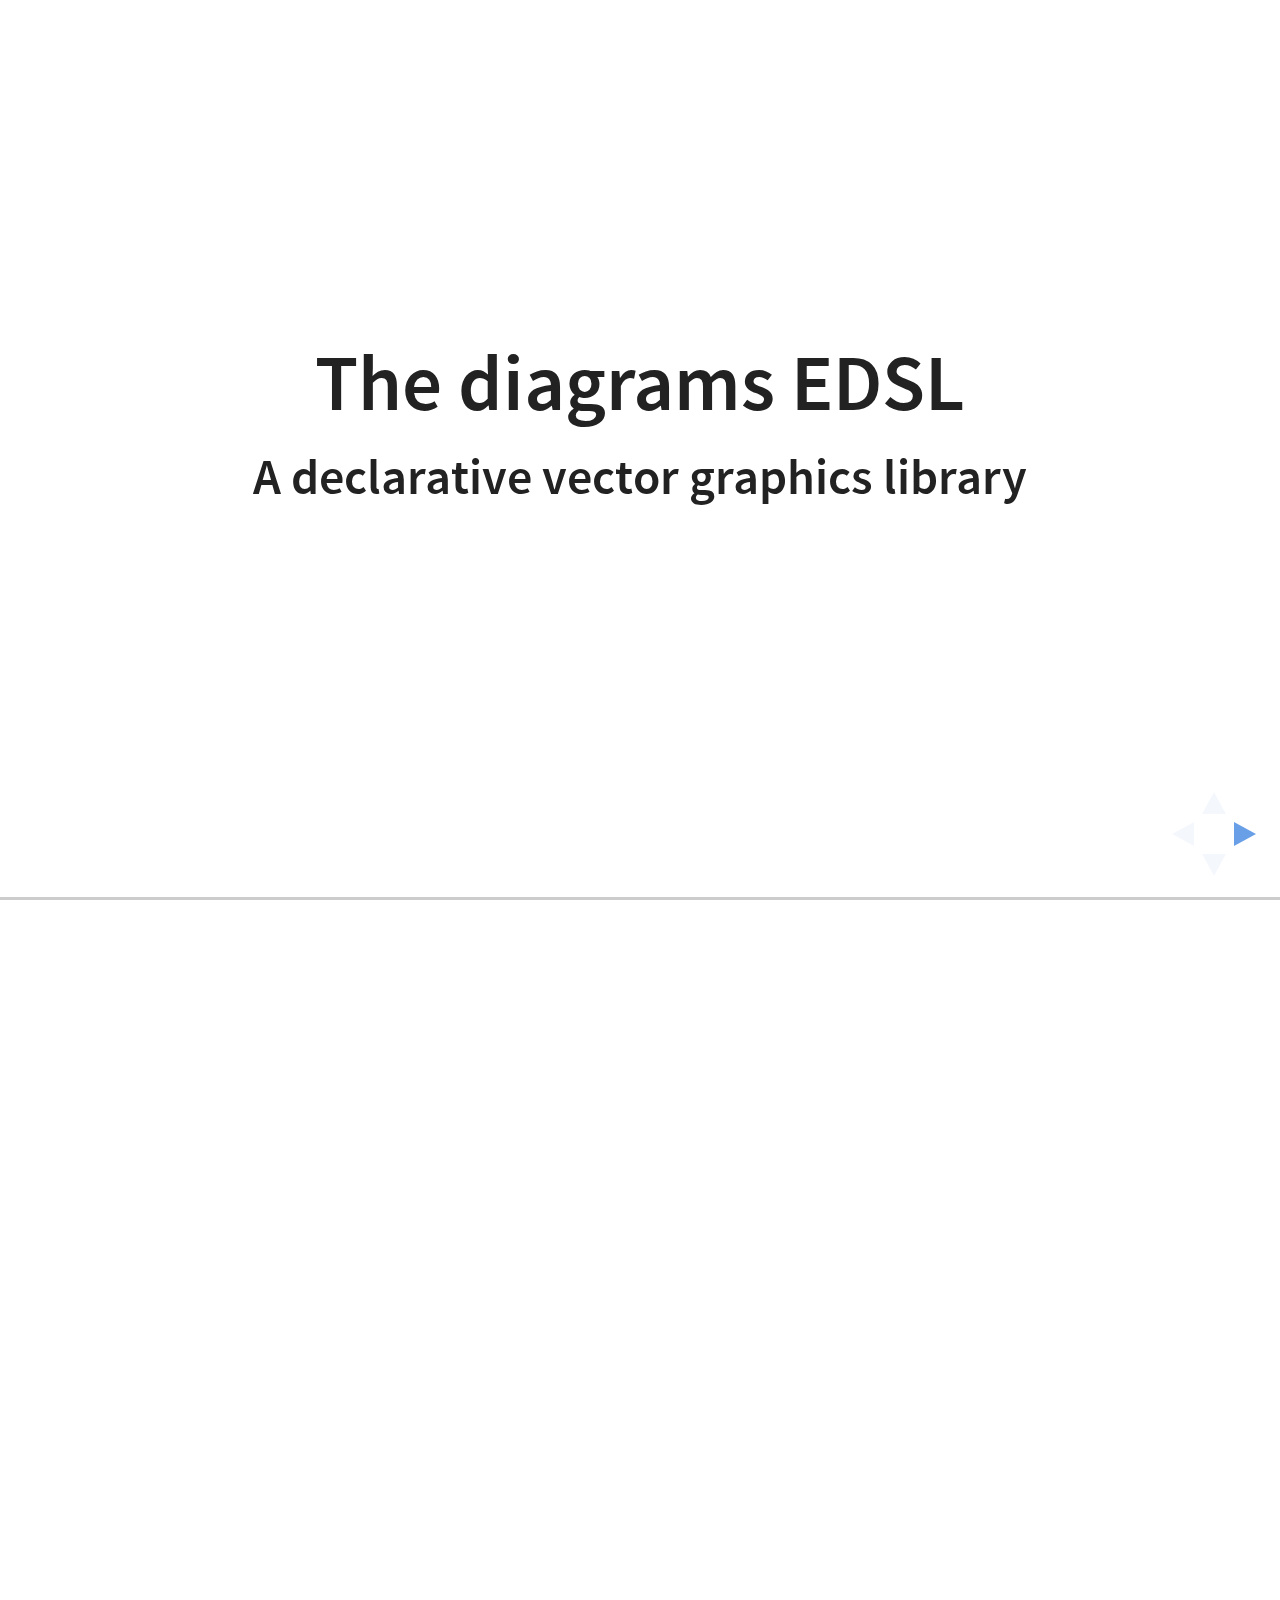
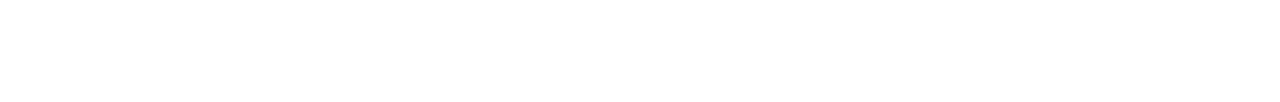
==== index.html @ f7c6e232 "draft 1.0" ====
<html><head><meta charset="utf-8"><title>Diagrams 1.3</title><meta content="yes" name="apple-mobile-web-app-capable"><meta content="black-translucent" name="apple-mobile-web-app-status-bar-style"><meta content="width=device-width, initial-scale=1.0, maximum-scale=1.0, user-scalable=no, minimal-ui" name="viewport"><link href="css/reveal.css" rel="stylesheet"><link href="css/theme/white.css" id="theme" rel="stylesheet"><link href="lib/css/github.css" rel="stylesheet"><script>var link = document.createElement( 'link' );link.rel = 'stylesheet';link.type = 'text/css';link.href = window.location.search.match( /print-pdf/gi ) ? 'css/print/pdf.css' : 'css/print/paper.css';document.getElementsByTagName( 'head' )[0].appendChild( link );</script></head><body><div class="reveal"><div class="slides"><section><h1>The diagrams EDSL</h1><h2>A declarative vector graphics library</h2></section><section><section><h2>The Asymptote vector graphics language</h2><pre><code data-trim="contenteditable" class="c">void aFunction(pair A, real s, int q, bool top=true)
{
  pair B=A-(1,sqrt(2))*s/2;
  pair C=B+s;
  if(top) draw(A--B--C--cycle);
  draw((A+B)/2--(B+C)/2--(A+C)/2--cycle);
  if(q &gt; 0) {
    aFunction(A,s/2,q-1,false);
    aFunction((A+B)/2,s/2,q-1,false);
    aFunction((A+C)/2,s/2,q-1,false);
  }
}

aFunction((0,1),1,5);</code></pre><aside class="notes"><ul><li>calculates coordinates of each vertex</li><li>and the coordinates of the top of each triangle</li></ul></aside></section><section><h2>Sierpinski Triangle</h2><h3>The Asymptote vector graphics language</h3><img width="400" src="./meetup/sierpinski.png"><aside class="notes"><ul><li>Not modular, inflexible</li></ul></aside></section><section><h2>Sierpinski Triangle</h2><h3>diagrams EDSL</h3><img width="400" src="./meetup/sierpinski.svg"><pre><code data-trim="contenteditable" class="haskell">sierpinski 1 = triangle 1
sierpinski n =    s
                 ===
              (s ||| s) # centerX
  where s = sierpinski (n-1)
</code></pre><aside class="notes"><ul><li>===, |||, centerX</li></ul></aside></section><section><h2>Sierpinski Triangle</h2><h3>diagrams EDSL</h3><img width="400" src="./meetup/sierpinskicircle.svg"><pre><code data-trim="contenteditable" class="haskell">sierpinski 1 = circle 1 # fc orange
sierpinski n =    s
                 ===
              (s ||| s)
  where s = sierpinski (n-1)
</code></pre><aside class="notes"><ul><li>change triangle to circle</li><li>remove centerX</li></ul></aside></section><section><h2>Sierpinski Triangle</h2><pre><code data-trim="contenteditable" class="haskell">sierpinski shape color alignment 1 = shape 1 # fc color
sierpinski shape color alignment n =    s
                 ===
              (s ||| s) # alignment
  where s = sierpinski shape color alignment (n-1)
</code></pre></section></section><section><section><h2>diagrams</h2><h3>Declarative domain-specific language for creating vector graphics</h3><ul><li><a href="http://projects.haskell.org/diagrams/">http://projects.haskell.org/diagrams/</a></li><li> diagrams-core</li><li>diagrams-lib</li><li>diagrams-svg, diagrams-rasterific, ...</li><li>cabal update &amp;&amp; cabal install diagrams</li></ul><aside class="notes"><ul><li>How many here have used diagrams?</li><li>website has tutorials, manual, gallery, blog, reference</li></ul></aside></section><section><img src="./meetup/website.png"></section><section><h2>5 Active Developers</h2><h3>67 Contributors</h3><ul><li>Chris Chalmers</li><li>Daniel Bergey</li><li>Jeffrey Rosenbluth</li><li>Ryan Yates</li><li>Brent Yorgey</li></ul><aside class="notes"><ul><li>The diagrams team</li><li>see blog post contributors list</li></ul></aside></section><section><h2>Diagrams 1.3 released</h2><h3>Projections</h3><img width="500" src="./meetup/projections.svg"><aside class="notes"><ul><li>plus lots more</li></ul></aside></section><section><h2>Diagrams 1.3</h2><h3>Path Intersections</h3><img width="600" src="./meetup/intersections.png"></section><section><h2>Diagrams 1.3</h2><h3>Grouping for Opacity</h3><img width="600" src="./meetup/group-opacity.png"></section><section><h2>Diagrams 1.3</h2><h3>New Backends</h3><ul><li>diagrams-pgf</li><li>diagrams-canvas</li><li>diagrams-html5</li></ul></section></section><section><section><h2>A Diagram</h2><img width="300" src="./meetup/firstDiagram.svg"><pre><code data-trim="contenteditable" class="haskell">{-# LANGUAGE NoMonomorphismRestriction #-}

import Diagrams.Prelude
import Diagrams.Backend.SVG.CmdLine

diagram :: Diagram B
diagram = circle 1 # lw ultraThick # lc purple # fc orange

main = mainWith $ frame 0.1 diagram
</code></pre><aside class="notes"><ul><li>NoMonoMorphismRestriction important to avoid crazy error messages</li><li>import a backend, plugable</li><li>Diagram B - a type alias for 2d diagrams</li><li>mainWith vs defaultMain</li><li>not going to show mainWith from here on in</li></ul></aside></section></section><section><section><h2>Composing Diagrams</h2><h3>atop</h3><img width="250" src="./meetup/atop.svg"><pre><code data-trim="contenteditable" class="haskell">c1 = circle 0.5 # fc steelblue
c2 = circle 1   # fc orange

diagram :: Diagram B
diagram = c1 `atop` c2

diagram&#39; :: Diagram B
diagram&#39; = c1 &lt;&gt; c2
</code></pre><aside class="notes"><ul><li>default line color is black</li><li>defalut fill color is transparent</li><li>diagrams are monoids</li><li>atop == &lt;&gt;</li></ul></aside></section><section><h2>Composing Diagrams</h2><h3>Side by Side</h3><img width="300" src="./meetup/atop2.svg"><pre><code data-trim="contenteditable" class="haskell">c1 = circle 0.5 # fc steelblue
c2 = circle 1   # fc orange

diagram :: Diagram B
diagram = c1 ||| c2

diagram&#39; :: Diagram B
diagram&#39; = c1
           ===
           c2
</code></pre></section><section><h2>Composing Diagrams</h2><h3>Every diagram has a local origin</h3><img width="400" src="./meetup/atop3.svg"><aside class="notes"><ul><li>You can think of it as the point (0,0) on global grid</li></ul></aside></section><section><h2>Composing Diagrams</h2><h3>Local Origin</h3><img width="300" src="./meetup/atop4.svg"><pre><code data-trim="contenteditable" class="haskell">c1 = circle 0.5 # fc steelblue
c2 = circle 1   # fc orange

diagram :: Diagram B
diagram = (c1 &lt;&gt; c2) # showOrigin
</code></pre><aside class="notes"><ul><li>Places all local origings at (0,0)</li></ul></aside></section><section><h2>Side by Side</h2><h3>||| is moveOriginTo + atop</h3><img width="400" src="./meetup/atop5.svg"><aside class="notes"><ul><li>moves origin of orange circle left</li><li>leaves origin of blue circle alone</li><li>combine with &lt;&gt;</li></ul></aside></section><section><h2>Composing Diagrams</h2><h3>with beside</h3><img width="300" src="./meetup/atop6.svg"><pre><code data-trim="contenteditable" class="haskell">c1 = circle 0.5 # fc steelblue
c2 = circle 1   # fc orange

diagram :: Diagram B
diagram = beside (1 ^&amp; 1) c1 c2 # showOrigin
</code></pre><aside class="notes"><ul><li>||| == beside (1,0)</li><li>explain ^&amp;</li></ul></aside></section><section><h2>Moral</h2><h4>All defined in terms of atop and moveOriginTo</h4><ul><li>beside, |||, ===</li><li>cat, hcat, vcat, hsep, vsep</li><li>juxtapose</li><li>position</li><li>appends</li></ul></section></section><section><section><h2>How do we know how far to move the origin?</h2><ul><li><del>Bounding Boxes</del></li><li>Envelopes</li></ul></section><section><h2>Bounding Boxes</h2><h3>beside (1, 1)</h3><img width="400" src="./meetup/boundingbox.svg"><aside class="notes"><ul><li>notice beside doesn&#39;t really work like this</li><li>not compositional</li><li>not general</li><li>what to do with bounding box under rotation</li><li>bounding paths are complicated</li></ul></aside></section><section><h2>Envelopes</h2><img width="500" src="./meetup/envelope.svg"><aside class="notes"><ul><li>how far to supporting hyperplane</li></ul></aside></section><section><h2>Envelopes</h2><h3>beside (1, 1)</h3><img width="400" src="./meetup/envelope2.svg"><aside class="notes"><ul><li>Now we see the connection between envelopes and atop</li></ul></aside></section><section><h2>Envelopes</h2><h3>beside (1, 1)</h3><img width="400" src="./meetup/envelope4b.svg"><aside class="notes"><ul><li>What do you think happens if `beside (1.5 ^&amp; 1)`</li><li>think of line with sope 2/3 from left origin</li></ul></aside></section><section><h2>Envelopes</h2><h3>beside (1.5, 1)</h3><img width="400" src="./meetup/envelope4a.svg"></section><section><h2>Envelopes</h2><h3>beside (1.5, 1)</h3><img width="400" src="./meetup/envelope4.svg"><aside class="notes"><ul><li>We can move these squares closer along line connection origins</li><li>What is going on?</li></ul></aside></section><section><h2>Envelopes</h2><h3>Depend on the local origin</h3><ul><li>not always intuitive</li><li>extensional not intensional</li><li>not the same as the convex hull</li></ul><img width="500" src="./meetup/envelope3.svg"><p><a href="https://github.com/diagrams/diagrams-doc/blob/master/envelope/envelope.pdf/">https://github.com/diagrams/diagrams-doc/blob/master/envelope/envelope.pdf</a></p></section><section><h2>Align</h2><h3>Moves the local origin to the envelope</h3><img width="300" src="./meetup/align.svg"><pre><code data-trim="contenteditable" class="haskell">h = hexagon 1 # fc lightgreen

sOrigin = showOrigin&#39; (with &amp; oScale .~ 0.04)

diagram :: Diagram B
diagram = h # alignR  # sOrigin
       &lt;&gt; h # alignBL # sOrigin
       &lt;&gt; h # alignTL # sOrigin
</code></pre><aside class="notes"><ul><li>primed versions like showOrigin&#39; take an default record</li><li>see section 2.2 of manual, faking optional named arguments</li><li>with is a pun == def, lenses</li></ul></aside></section><section><h2>Trace</h2><img width="600" src="./meetup/trace.svg"></section><section><h2>Snug</h2><img width="300" src="./meetup/snug.svg"><pre><code data-trim="contenteditable" class="haskell">h = hexagon 1 # fc lightgreen

sOrigin = showOrigin&#39; (with &amp; oScale .~ 0.04)

diagram :: Diagram B
diagram = h # alignR # sOrigin
      -- why not snugBL ?
       &lt;&gt; h # snugB # snugL # sOrigin
       &lt;&gt; h # snugT # snugL # sOrigin
</code></pre><aside class="notes"><ul><li>This cannot be done using align since envelopes prevent overlap</li><li>same align but uses trace instead of envelope</li><li>you can actually define your own boundry function - Alignable</li></ul></aside></section></section><section><section><h2>A 2 Mirror Kaleidoscope</h2><img width="500" src="./meetup/kaleidoscope_by_mandelfish.jpg"><aside class="notes"><ul><li>reflected isoceles triangles, 2n-gons</li><li>8-gon, 360 / 8 = 45 degree central anlge</li><li>random confetti in chamber</li></ul></aside></section><section><h2>Preliminaries</h2><pre><code data-trim="contenteditable" class="haskell">import           Control.Monad                 (replicateM)
import           Control.Monad.Random
import           Data.Colour.Palette.ColorSet
import           Data.List                     (zipWith, zipWith3)
import           Diagrams.Prelude
import           Diagrams.Backend.SVG.CmdLine
import           System.Random

sizeValue :: (RandomGen g) =&gt; Rand g Double
sizeValue = getRandomR (0.05, 0.25)

coordValue :: (RandomGen g) =&gt; Rand g Double
coordValue = getRandomR (-0.5, 0.5)
</code></pre><aside class="notes"><ul><li>palette</li><li>MonadRandom: Rand g, evalRand</li><li>not restricted to a fixed set of confetti, like a real kaleidoscope</li></ul></aside></section><section><h2>Generating The Confetti</h2><pre><code data-trim="contenteditable" class="haskell">confetti :: Int -&gt; Rand StdGen (Diagram B)
confetti n = do
  ss &lt;- replicateM n sizeValue   -- radius
  cs &lt;- replicateM n getRandom   -- color index
  as &lt;- replicateM n getRandom   -- opacity
  xs &lt;- replicateM n coordValue  -- x coordinate
  ys &lt;- replicateM n coordValue  -- y coordinate
  let mkCirc :: Double -&gt; Int -&gt; Double -&gt; Diagram B
      mkCirc s c a = circle s # fc (webColors c)
                              # opacity a # lw none
      pos  = zipWith mkP2 xs ys
      conf = zipWith3 mkCirc ss cs as
  return $ atPoints pos conf
</code></pre><aside class="notes"><ul><li>position :: [(Point v n , a)] -&gt; a</li><li>atPoints :: [Point v n] -&gt; [a] -&gt; a</li></ul></aside></section><section><h2>Generating The Confetti</h2><h3>seed = 0, pieces = 50</h3><img width="400" src="./meetup/mirror.svg"><pre><code data-trim="contenteditable" class="haskell">mkConfetti :: Int -&gt; (StdGen -&gt; Diagram B)
mkConfetti n = evalRand $ confetti n
</code></pre><aside class="notes"><ul><li>evalRand $ confetti n (mkStdGen 0)</li></ul></aside></section><section><h2>Cut out a Triangle</h2><pre><code data-trim="contenteditable" class="haskell">isoceles :: (TrailLike t, V t ~ V2) =&gt; Int -&gt; t
isoceles n = polygon
  (def &amp; polyType   .~ PolySides [a1 @@ turn, a2 @@ turn] [1,1]
       &amp; polyOrient .~ OrientH )
  where
  a1 = 1/2 - (1 / fromIntegral n)
  a2 = 1/2 - 1/2 * a1

mkTriangle :: Int -&gt; Diagram B -&gt; Diagram B
mkTriangle n = clipped tri . lw none
  where
  tri = isoceles n # rotateBy (-1/4 - 1 / (2 * fromIntegral n))
</code></pre><aside class="notes"><ul><li>A wedge might be better</li><li>TrailLike t</li><li>def and lens</li><li>clipBy - envelope of diagram</li><li>clipTo - envelope is pointwise min</li><li>clipped - envelope of clipping path</li></ul></aside></section><section><h2>The Triangle</h2><img width="400" src="./meetup/mirror2.svg"></section><section><h2>Reflect the Triangle</h2><h3>outlines just for visualization</h3><img width="400" src="./meetup/mirror4.svg"></section><section><h2>Keep reflecting</h2><img width="500" src="./meetup/mirror5.svg"></section><section><h2>The Kaleidoscope</h2><pre><code data-trim="contenteditable" class="haskell">iterateIdx :: Integral i =&gt; (i -&gt; a -&gt; a) -&gt; a -&gt; [a]
iterateIdx f t = go f t 0
  where
    go f t i = let t&#39; = f i t
               in  t&#39;: go f t&#39; (i + 1)

kaleidoscope :: Diagram B -&gt; Int -&gt; Diagram B
kaleidoscope d n = mconcat . take n $ iterateIdx next tri
  where
    tri    = alignBR $ mkTriangle n d
    next t = reflectAbout
             (0 ^&amp; 0)
             (rotateBy (-fromIntegral t / fromIntegral n) xDir)
</code></pre><aside class="notes"><ul><li>Generalize to n triangles</li><li>directions - xDir</li><li>mconcat - atop</li></ul></aside></section><section><h2>The Kaleidoscope</h2><h3>60 degrees, 6 triangles</h3><img width="400" src="./meetup/mirror3.svg"></section><section><h2>The Kaleidoscope</h2><h3>36 degrees, 10 triangles</h3><img width="400" src="./meetup/mirror6.svg"><aside class="notes"><ul><li>A real kaleidoscope has moving confetti</li></ul></aside></section></section><section><section><h2>Making GIFs with diagrams</h2><img width="400" src="./meetup/pendulum.gif"><aside class="notes"><ul><li>creating 3d GIFs by adding 2 lines</li><li>collaboration with juicy pixels</li><li>cairo, rasterific</li><li>beesandbombs.tumblr.com</li></ul></aside></section><section><h2>Pendulum</h2><h3>The Background</h3><img width="300" src="./meetup/stripes.svg"><pre><code data-trim="contenteditable" class="haskell">stripes :: Diagram B
stripes = (strutX 32
      ||| stripe
      ||| strutX 32
      ||| stripe
      ||| strutX 30) # center
  where stripe = square 100 # scaleX 0.03 # fc white # lc white
</code></pre><aside class="notes"><ul><li> GIFs have no alpha</li><li>dont need the black square</li><li>make rectangles by scaling squares</li></ul></aside></section><section><h2>Pendulum</h2><h3>The Ball</h3><img width="400" src="./meetup/ball.png"><pre><code data-trim="contenteditable" class="haskell">radial :: Texture Double
radial = mkRadialGradient (mkStops [(white,0,1), (black,1,1)])
                          ((-0.25) ^&amp; (0.25)) 0.1 (0 ^&amp; 0) 1.5
                          GradPad
</code></pre></section><section><h2>Pendulum</h2><pre><code data-trim="contenteditable" class="haskell">pend :: V2 Double -&gt; Diagram B
pend v = bob # translate (e .-. origin) &lt;&gt; rod
  where
    ellipsePath :: Diagram B
    ellipsePath = circle 25 # scaleX 1.5
    bob  = scale size $ circle 1 # fillTexture radial # lw none
    size = 3.5 * sqrt (2 - y)
    rod  = arrowBetween&#39; (with &amp; shaftStyle %~ lw thick # lc gray
                               &amp; arrowHead .~ noHead) s e
    s = (0 ^&amp; 50)
    e = fromMaybe origin (rayTraceP origin v ellipsePath)
    (x, y) = unr2 v -- v ^. r2Iso
</code></pre><aside class="notes"><ul><li>there are ellipse functions in diagrams</li></ul></aside></section><section><h2>Pendulum</h2><h3>All together now</h3><pre><code data-trim="contenteditable" class="haskell">mkFrame :: V2 Double -&gt; Diagram B
mkFrame v
  | (snd $ unr2 v) &gt; 0 = stripes &lt;&gt; pend v
  -- |  v ^. (r2Iso . _2) &gt; 0 ...
  | otherwise = pend v &lt;&gt; stripes

dias = map mkFrame vs
  where vs = [fromDirection $ rotateBy(a/100) xDir | a &lt;- [0..99]]

delays = take 100 (repeat 3)

gif :: [(Diagram B, Int)]
gif = zip dias delays

main = mainWith $ gif
</code></pre></section><section><h2>A 3 Mirror Kaleidoscope</h2><img width="400" src="./meetup/kaleidoscope.gif"></section></section><section><section><h1>Design Challenge</h1><h2>What&#39;s so tricky about arrows?</h2></section><section><h2>The Arrow API</h2><h3>Desired Features</h3><ol><li>Arrow heads should not scale with the diagram.</li><li>Arrows should connect the same points before and after scaling.</li><li>Shafts can be any curve not just straight lines.</li><li>Arrow heads can be translucent.</li></ol></section><section><h2>The Arrow API</h2><img width="600" src="./meetup/arrows.svg"></section><section><h2>Arrow heads and tails</h2><img width="600" src="./meetup/arrowheads.svg"></section><section><h2>Scale Invariance</h2><h3>1. Arrow heads should not scale with the diagram</h3><img width="400" src="./meetup/arrows1.svg"><aside class="notes"><ul><li>Don&#39;t want head size to change</li><li>Non uniform scaling can cause a preceived rotation</li></ul></aside></section><section><h2>Scale Invariance</h2><h3>2. Arrows should connect the same points before and after scaling</h3><img width="500" src="./meetup/arrows2.svg"></section><section><h2>Shafts</h2><h3>3. Shafts can be any curve not just straight lines</h3><img width="600" src="./meetup/arrowshaft.svg"><aside class="notes"><ul><li>arc shaft</li></ul></aside></section><section><h2>Heads and Tails</h2><h3>4. Arrow heads can be translucent</h3><img width="600" src="./meetup/arrowopacity.svg"><aside class="notes"><ul><li>Head cannot overlap shaft</li></ul></aside></section><section><h2>Heads and Tails</h2><h3>Therefore we can&#39;t overlap the head and the shaft</h3><img width="600" src="./meetup/nojoint.svg"><aside class="notes"><ul><li>So the size of the joint depends on the line width</li><li>Line width is very flexible in diagrams and we don&#39;t know it  at the time the arrow is made.</li></ul></aside></section><section><h2>We have two related problems</h2><h3>Related because we need to know the final size of the diagram</h3><ol><li>How to scale arrows</li><li>Joint size depends on shaft width</li></ol></section><section><h2>Line Width and Arrow Length</h2><h3>Measurement Units</h3><ul><li>local - just like argument x to circle x, square x, etc</li><li>normalized - proportion of final diagram size, e.g 0.1 means 10%</li><li>output - e.g.pixels</li><li>global - for backwards compatibility</li></ul><aside class="notes"><ul><li>Unless type is local, we don&#39;t konw line width until it&#39;s too late</li></ul></aside></section><section><h2>The Diagram type</h2><h3>Overview</h3><ul><li>Diagrams are trees built from the leaves up.</li><li>Every time two diagrams are composed the combined envelope is cached.</li><li>Attributes like fill color and transforms like scale are stored as internal nodes.</li><li>The tree is compiled from the top down.</li></ul></section><section><h2>The Diagram type</h2><pre><code data-trim="contenteditable" class="haskell">type Diagram b = QDiagram b (V b) (N b) Any

newtype QDiagram b v n m
  = QD (DUALTree (DownAnnots v n)
                 (UpAnnots b v n m)
                  Annotation
                 (QDiaLeaf b v n m) )
  deriving Typeable

data QDiaLeaf b v n m
  = PrimLeaf (Prim b v n)
  | DelayedLeaf (DownAnnots v n -&gt; n -&gt; n -&gt; QDiagram b v n m)
  deriving Functor
</code></pre></section><section><h2>The Diagram type</h2><pre><code data-trim="contenteditable" class="haskell">type UpAnnots b v n m = Deletable (Envelope v n)
                    ::: Deletable (Trace v n)
                    ::: Deletable (SubMap b v n m)
                    ::: Query v n m
                    ::: ()

type DownAnnots v n = (Transformation v n :+: Style v n)
                  ::: Name
                  ::: ()

data Annotation
  = Href String    -- ^ Hyperlink
  | OpacityGroup Double
  deriving Show
</code></pre></section><section><h2>Simplified Diagram type</h2><pre><code data-trim="contenteditable" class="haskell">type Diagram = (Envelope, DiagramTree)

data DiagramTree
  = QDiaLeaf
  | Trans Transformation DiagramTree
  | Concat [DiagramTree]

data QDiaLeaf
  = PrimLeaf
  | DelayedLeaf (Transformation -&gt; n -&gt; n -&gt; DiagramTree )
</code></pre></section><section><h2>An Example</h2><h3>What needs to happen to render this arrow?</h3><img width="500" src="./meetup/arrowEx1.svg"><pre><code data-trim="contenteditable" class="haskell">-- pseudo-code
diagram = Trans (scale 500) (Concat [arrow, Concat [circle 1, square 2]])
</code></pre><aside class="notes"><ul><li>Why cant we just apply scale</li><li>Need to know final stroke width for joint</li><li>Final size for stroke width and head length</li></ul></aside></section></section><section><section><h2>L-Systems</h2><h3>a.k.a. Lindenmayer Systems</h3><img width="500" src="./meetup/lsystem.png"></section><section><h2>L-System</h2><h3>A parallel rewriting system - formal grammar</h3><ul><li>Alphabet</li><li>Production rules</li><li>Initial axiom</li><li>Aristid Lindenmayer - 1968</li></ul></section><section><h2>L-Systems</h2><h3>Example - Sierpinski tirangle</h3><ul><li>Axiom: FX</li><li>Rule 1: F &gt;&gt; Z</li><li>Rule 2: X &gt;&gt; +FY-FX-FY+</li><li>Rule 3: Y &gt;&gt; -FX+FY+FX-</li></ul></section><section><h2>L-Systems</h2><h3>Sierpinski triangle</h3><img width="600" src="./meetup/LSystem_sierpinskiEx.svg"><pre><code data-trim="contenteditable" class="haskell">--   &lt;&lt;diagrams/src_Diagrams_TwoD_Path_LSystem_sierpinskiEx.svg#diagram=sierpinskiEx&amp;height=400&gt;&gt;
sierpinski :: RealFloat n =&gt; Int -&gt; TurtleState n
sierpinski n = lSystem n (60 @@ deg) (symbols &quot;FX&quot;) rules
  where
  rules = M.fromList [ rule &#39;F&#39; &quot;Z&quot;
                     , rule &#39;X&#39; &quot;+FY-FX-FY+&quot;
</code></pre></section><section><h2>L-Systems</h2><h3>Hexagonal Gosper curve</h3><img width="600" src="./meetup/LSystem_hexGosperEx.svg"><pre><code data-trim="contenteditable" class="haskell">--   &lt;&lt;diagrams/src_Diagrams_TwoD_Path_LSystem_hexGosperEx.svg#diagram=hexGosperEx&amp;height=400&gt;&gt;
hexGosper :: RealFloat n =&gt; Int -&gt; TurtleState n
hexGosper n = lSystem n (60 @@ deg) (symbols &quot;FX&quot;) hex
  where
  hex = M.fromList [ rule &#39;F&#39; &quot;Z&quot;
                   , rule &#39;X&#39; &quot;FX+FY++FY-FX--FXFX-FY+&quot;
</code></pre></section><section><h2>L-Systems</h2><h3>A tree</h3><img width="400" src="./meetup/LSystem_tree3Ex.svg"><pre><code data-trim="contenteditable" class="haskell">--   &lt;&lt;diagrams/src_Diagrams_TwoD_Path_LSystem_tree3Ex.svg#diagram=tree3Ex&amp;height=400&gt;&gt;
tree3 :: RealFloat n =&gt; Int -&gt; TurtleState n
tree3 n = lSystem n (1/16 @@ turn) (symbols &quot;F&quot;) tree
  where
</code></pre></section><section><h2>L-Systems</h2><h3>Another tree</h3><img width="400" src="./meetup/LSystem_tree4Ex.svg"><pre><code data-trim="contenteditable" class="haskell">--   &lt;&lt;diagrams/src_Diagrams_TwoD_Path_LSystem_tree4Ex.svg#diagram=tree4Ex&amp;height=400&gt;&gt;
tree4 :: RealFloat n =&gt; Int -&gt; TurtleState n
tree4 n = lSystem n (1/18 @@ turn) (symbols &quot;X&quot;) tree
  where
  tree  = M.fromList [ rule &#39;X&#39; &quot;F&gt;&gt;[+X]F&gt;&gt;[-X]+X&quot;
</code></pre></section><section><h2>L-Systems</h2><h3>The Language</h3><pre><code data-trim="contenteditable" class="haskell">data Symbol n
  = F        -- &#39;F&#39;
  | G        -- &#39;f&#39;
  | Plus     -- &#39;+&#39;
  | Minus    -- &#39;-&#39;
  | Reverse  -- &#39;!&#39;
  | Push     -- &#39;[&#39;
  | Pop      -- &#39;]&#39;
  | X Int    -- &#39;X&#39;, &#39;Y&#39;, &#39;Z&#39;
  | Width n  -- &#39;&lt;&#39;, &#39;&gt;&#39;
  | Delta n  -- &#39;(&#39;, &#39;)&#39;
  deriving (Eq, Ord, Show)

-- | Production rules.
type Rules n = Map (Symbol n) [Symbol n]
</code></pre></section><section><h2>L-Systems</h2><h3>Generating the strings</h3><pre><code data-trim="contenteditable" class="haskell">-- | Successive generations of the production rules applied to the
--   starting symbols.
generations :: Ord n =&gt; Rules n -&gt; [Symbol n] -&gt; [[Symbol n]]
generations dict syms = iterate (concatMap (produce dict)) syms
  where
  produce d s = fromMaybe [s] (M.lookup s d)
</code></pre></section><section><h2>L-Systems</h2><h3>The Interpreter</h3><pre><code data-trim="contenteditable" class="haskell">lSystemR :: (Floating n, Ord n) =&gt; [Symbol n] -&gt; Reader (Environment n) (TurtleState n)
lSystemR syms = go startTurtle syms
  where
  go turtle []     = return turtle
  go turtle (x:xs) = case x of
    F       -&gt; go (forward 1 . penDown $ turtle) xs
    G       -&gt; go (forward 1 . penUp   $ turtle) xs
    Plus    -&gt; do
      env &lt;- ask
      go (left  (angleInc env ^. deg) turtle) xs
    Minus   -&gt; do
      env &lt;- ask
      go (right (angleInc env ^. deg) turtle) xs
    Reverse -&gt; go (left 180 turtle) xs
</code></pre></section><section><h2>L-Systems</h2><h3>The Interpreter continued</h3><pre><code data-trim="contenteditable" class="haskell">-- ...
    Push    -&gt; local (push (penUp turtle)) (go turtle xs)
    Pop     -&gt; do
      env &lt;- ask
      case turtleStack env of
        []    -&gt; error &quot;Nothing to pop&quot;
        (t:_) -&gt; local pop $ go (t { currTrail = currTrail turtle
                                   , paths = paths turtle}) xs
    Width w -&gt; go (setPenWidth ((* (1+w)) &lt;$&gt; (penWidth . currPenStyle $ turtle))
                               turtle) xs
    Delta d -&gt; local (incAngle (1+d)) (go turtle xs)
    _       -&gt; go turtle xs
</code></pre></section><section><h2>Questions</h2><h3>?</h3><img width="600" src="./meetup/hilbert.svg"></section></section></div></div><script src="lib/js/head.min.js"></script><script src="js/reveal.js"></script><script>Reveal.initialize({ controls: true, progress: true, history: true, center: true, transition: 'slide', dependencies: [ { src: 'lib/js/classList.js', condition: function() { return !document.body.classList; } }, { src: 'plugin/markdown/marked.js', condition: function() { return !!document.querySelector( '[data-markdown]' ); } }, { src: 'plugin/markdown/markdown.js', condition: function() { return !!document.querySelector( '[data-markdown]' ); } }, { src: 'plugin/highlight/highlight.js', async: true, condition: function() { return !!document.querySelector( 'pre code' ); }, callback: function() { hljs.initHighlightingOnLoad(); } }, { src: 'plugin/zoom-js/zoom.js', async: true }, { src: 'plugin/notes/notes.js', async: true } ] });</script></body></html>
---- css/reveal.css ----
/*!
 * reveal.js
 * http://lab.hakim.se/reveal-js
 * MIT licensed
 *
 * Copyright (C) 2015 Hakim El Hattab, http://hakim.se
 */
/*********************************************
 * RESET STYLES
 *********************************************/
html, body, .reveal div, .reveal span, .reveal applet, .reveal object, .reveal iframe, .reveal h1, .reveal h2, .reveal h3, .reveal h4, .reveal h5, .reveal h6, .reveal p, .reveal blockquote, .reveal pre, .reveal a, .reveal abbr, .reveal acronym, .reveal address, .reveal big, .reveal cite, .reveal code, .reveal del, .reveal dfn, .reveal em, .reveal img, .reveal ins, .reveal kbd, .reveal q, .reveal s, .reveal samp, .reveal small, .reveal strike, .reveal strong, .reveal sub, .reveal sup, .reveal tt, .reveal var, .reveal b, .reveal u, .reveal center, .reveal dl, .reveal dt, .reveal dd, .reveal ol, .reveal ul, .reveal li, .reveal fieldset, .reveal form, .reveal label, .reveal legend, .reveal table, .reveal caption, .reveal tbody, .reveal tfoot, .reveal thead, .reveal tr, .reveal th, .reveal td, .reveal article, .reveal aside, .reveal canvas, .reveal details, .reveal embed, .reveal figure, .reveal figcaption, .reveal footer, .reveal header, .reveal hgroup, .reveal menu, .reveal nav, .reveal output, .reveal ruby, .reveal section, .reveal summary, .reveal time, .reveal mark, .reveal audio, video {
  margin: 0;
  padding: 0;
  border: 0;
  font-size: 100%;
  font: inherit;
  vertical-align: baseline; }

.reveal article, .reveal aside, .reveal details, .reveal figcaption, .reveal figure, .reveal footer, .reveal header, .reveal hgroup, .reveal menu, .reveal nav, .reveal section {
  display: block; }

/*********************************************
 * GLOBAL STYLES
 *********************************************/
html, body {
  width: 100%;
  height: 100%;
  overflow: hidden; }

body {
  position: relative;
  line-height: 1;
  background-color: #fff;
  color: #000; }

::-moz-selection {
  background: #FF5E99;
  color: #fff;
  text-shadow: none; }

::selection {
  background: #FF5E99;
  color: #fff;
  text-shadow: none; }

/*********************************************
 * VIEW FRAGMENTS
 *********************************************/
.reveal .slides section .fragment {
  opacity: 0;
  visibility: hidden;
  -webkit-transition: all 0.2s ease;
          transition: all 0.2s ease; }
  .reveal .slides section .fragment.visible {
    opacity: 1;
    visibility: visible; }

.reveal .slides section .fragment.grow {
  opacity: 1;
  visibility: visible; }
  .reveal .slides section .fragment.grow.visible {
    -webkit-transform: scale(1.3);
        -ms-transform: scale(1.3);
            transform: scale(1.3); }

.reveal .slides section .fragment.shrink {
  opacity: 1;
  visibility: visible; }
  .reveal .slides section .fragment.shrink.visible {
    -webkit-transform: scale(0.7);
        -ms-transform: scale(0.7);
            transform: scale(0.7); }

.reveal .slides section .fragment.zoom-in {
  -webkit-transform: scale(0.1);
      -ms-transform: scale(0.1);
          transform: scale(0.1); }
  .reveal .slides section .fragment.zoom-in.visible {
    -webkit-transform: scale(1);
        -ms-transform: scale(1);
            transform: scale(1); }

.reveal .slides section .fragment.roll-in {
  -webkit-transform: rotateX(90deg);
          transform: rotateX(90deg); }
  .reveal .slides section .fragment.roll-in.visible {
    -webkit-transform: rotateX(0);
            transform: rotateX(0); }

.reveal .slides section .fragment.fade-out {
  opacity: 1;
  visibility: visible; }
  .reveal .slides section .fragment.fade-out.visible {
    opacity: 0;
    visibility: hidden; }

.reveal .slides section .fragment.semi-fade-out {
  opacity: 1;
  visibility: visible; }
  .reveal .slides section .fragment.semi-fade-out.visible {
    opacity: 0.5;
    visibility: visible; }

.reveal .slides section .fragment.strike {
  opacity: 1; }
  .reveal .slides section .fragment.strike.visible {
    text-decoration: line-through; }

.reveal .slides section .fragment.current-visible {
  opacity: 0;
  visibility: hidden; }
  .reveal .slides section .fragment.current-visible.current-fragment {
    opacity: 1;
    visibility: visible; }

.reveal .slides section .fragment.highlight-red, .reveal .slides section .fragment.highlight-current-red, .reveal .slides section .fragment.highlight-green, .reveal .slides section .fragment.highlight-current-green, .reveal .slides section .fragment.highlight-blue, .reveal .slides section .fragment.highlight-current-blue {
  opacity: 1;
  visibility: visible; }

.reveal .slides section .fragment.highlight-red.visible {
  color: #ff2c2d; }

.reveal .slides section .fragment.highlight-green.visible {
  color: #17ff2e; }

.reveal .slides section .fragment.highlight-blue.visible {
  color: #1b91ff; }

.reveal .slides section .fragment.highlight-current-red.current-fragment {
  color: #ff2c2d; }

.reveal .slides section .fragment.highlight-current-green.current-fragment {
  color: #17ff2e; }

.reveal .slides section .fragment.highlight-current-blue.current-fragment {
  color: #1b91ff; }

/*********************************************
 * DEFAULT ELEMENT STYLES
 *********************************************/
/* Fixes issue in Chrome where italic fonts did not appear when printing to PDF */
.reveal:after {
  content: '';
  font-style: italic; }

.reveal iframe {
  z-index: 1; }

/** Prevents layering issues in certain browser/transition combinations */
.reveal a {
  position: relative; }

.reveal .stretch {
  max-width: none;
  max-height: none; }

.reveal pre.stretch code {
  height: 100%;
  max-height: 100%;
  -moz-box-sizing: border-box;
       box-sizing: border-box; }

/*********************************************
 * CONTROLS
 *********************************************/
.reveal .controls {
  display: none;
  position: fixed;
  width: 110px;
  height: 110px;
  z-index: 30;
  right: 10px;
  bottom: 10px;
  -webkit-user-select: none; }

.reveal .controls div {
  position: absolute;
  opacity: 0.05;
  width: 0;
  height: 0;
  border: 12px solid transparent;
  -webkit-transform: scale(0.9999);
      -ms-transform: scale(0.9999);
          transform: scale(0.9999);
  -webkit-transition: all 0.2s ease;
          transition: all 0.2s ease;
  -webkit-tap-highlight-color: rgba(0, 0, 0, 0); }

.reveal .controls div.enabled {
  opacity: 0.7;
  cursor: pointer; }

.reveal .controls div.enabled:active {
  margin-top: 1px; }

.reveal .controls div.navigate-left {
  top: 42px;
  border-right-width: 22px;
  border-right-color: #000; }

.reveal .controls div.navigate-left.fragmented {
  opacity: 0.3; }

.reveal .controls div.navigate-right {
  left: 74px;
  top: 42px;
  border-left-width: 22px;
  border-left-color: #000; }

.reveal .controls div.navigate-right.fragmented {
  opacity: 0.3; }

.reveal .controls div.navigate-up {
  left: 42px;
  border-bottom-width: 22px;
  border-bottom-color: #000; }

.reveal .controls div.navigate-up.fragmented {
  opacity: 0.3; }

.reveal .controls div.navigate-down {
  left: 42px;
  top: 74px;
  border-top-width: 22px;
  border-top-color: #000; }

.reveal .controls div.navigate-down.fragmented {
  opacity: 0.3; }

/*********************************************
 * PROGRESS BAR
 *********************************************/
.reveal .progress {
  position: fixed;
  display: none;
  height: 3px;
  width: 100%;
  bottom: 0;
  left: 0;
  z-index: 10;
  background-color: rgba(0, 0, 0, 0.2); }

.reveal .progress:after {
  content: '';
  display: block;
  position: absolute;
  height: 20px;
  width: 100%;
  top: -20px; }

.reveal .progress span {
  display: block;
  height: 100%;
  width: 0px;
  background-color: #000;
  -webkit-transition: width 800ms cubic-bezier(0.26, 0.86, 0.44, 0.985);
          transition: width 800ms cubic-bezier(0.26, 0.86, 0.44, 0.985); }

/*********************************************
 * SLIDE NUMBER
 *********************************************/
.reveal .slide-number {
  position: fixed;
  display: block;
  right: 15px;
  bottom: 15px;
  opacity: 0.5;
  z-index: 31;
  font-size: 12px; }

/*********************************************
 * SLIDES
 *********************************************/
.reveal {
  position: relative;
  width: 100%;
  height: 100%;
  -ms-touch-action: none;
      touch-action: none; }

.reveal .slides {
  position: absolute;
  width: 100%;
  height: 100%;
  top: 0;
  right: 0;
  bottom: 0;
  left: 0;
  margin: auto;
  overflow: visible;
  z-index: 1;
  text-align: center;
  -webkit-perspective: 600px;
          perspective: 600px;
  -webkit-perspective-origin: 50% 40%;
          perspective-origin: 50% 40%; }

.reveal .slides > section {
  -ms-perspective: 600px; }

.reveal .slides > section, .reveal .slides > section > section {
  display: none;
  position: absolute;
  width: 100%;
  padding: 20px 0px;
  z-index: 10;
  -webkit-transform-style: preserve-3d;
          transform-style: preserve-3d;
  -webkit-transition: -webkit-transform-origin 800ms cubic-bezier(0.26, 0.86, 0.44, 0.985), -webkit-transform 800ms cubic-bezier(0.26, 0.86, 0.44, 0.985), visibility 800ms cubic-bezier(0.26, 0.86, 0.44, 0.985), opacity 800ms cubic-bezier(0.26, 0.86, 0.44, 0.985);
          transition: -ms-transform-origin 800ms cubic-bezier(0.26, 0.86, 0.44, 0.985), transform 800ms cubic-bezier(0.26, 0.86, 0.44, 0.985), visibility 800ms cubic-bezier(0.26, 0.86, 0.44, 0.985), opacity 800ms cubic-bezier(0.26, 0.86, 0.44, 0.985);
          transition: transform-origin 800ms cubic-bezier(0.26, 0.86, 0.44, 0.985), transform 800ms cubic-bezier(0.26, 0.86, 0.44, 0.985), visibility 800ms cubic-bezier(0.26, 0.86, 0.44, 0.985), opacity 800ms cubic-bezier(0.26, 0.86, 0.44, 0.985); }

/* Global transition speed settings */
.reveal[data-transition-speed="fast"] .slides section {
  -webkit-transition-duration: 400ms;
          transition-duration: 400ms; }

.reveal[data-transition-speed="slow"] .slides section {
  -webkit-transition-duration: 1200ms;
          transition-duration: 1200ms; }

/* Slide-specific transition speed overrides */
.reveal .slides section[data-transition-speed="fast"] {
  -webkit-transition-duration: 400ms;
          transition-duration: 400ms; }

.reveal .slides section[data-transition-speed="slow"] {
  -webkit-transition-duration: 1200ms;
          transition-duration: 1200ms; }

.reveal .slides > section.stack {
  padding-top: 0;
  padding-bottom: 0; }

.reveal .slides > section.present, .reveal .slides > section > section.present {
  display: block;
  z-index: 11;
  opacity: 1; }

.reveal.center, .reveal.center .slides, .reveal.center .slides section {
  min-height: 0 !important; }

/* Don't allow interaction with invisible slides */
.reveal .slides > section.future, .reveal .slides > section > section.future, .reveal .slides > section.past, .reveal .slides > section > section.past {
  pointer-events: none; }

.reveal.overview .slides > section, .reveal.overview .slides > section > section {
  pointer-events: auto; }

.reveal .slides > section.past, .reveal .slides > section.future, .reveal .slides > section > section.past, .reveal .slides > section > section.future {
  opacity: 0; }

/*********************************************
 * SLIDE TRANSITION
 * Aliased 'linear' for backwards compatibility
 *********************************************/
.reveal.slide section, .reveal.linear section {
  -webkit-backface-visibility: hidden;
          backface-visibility: hidden; }

.reveal .slides > section[data-transition=slide].past, .reveal.slide .slides > section:not([data-transition]).past, .reveal .slides > section[data-transition=linear].past, .reveal.linear .slides > section:not([data-transition]).past {
  -webkit-transform: translate(-150%, 0);
      -ms-transform: translate(-150%, 0);
          transform: translate(-150%, 0); }

.reveal .slides > section[data-transition=slide].future, .reveal.slide .slides > section:not([data-transition]).future, .reveal .slides > section[data-transition=linear].future, .reveal.linear .slides > section:not([data-transition]).future {
  -webkit-transform: translate(150%, 0);
      -ms-transform: translate(150%, 0);
          transform: translate(150%, 0); }

.reveal .slides > section > section[data-transition=slide].past, .reveal.slide .slides > section > section:not([data-transition]).past, .reveal .slides > section > section[data-transition=linear].past, .reveal.linear .slides > section > section:not([data-transition]).past {
  -webkit-transform: translate(0, -150%);
      -ms-transform: translate(0, -150%);
          transform: translate(0, -150%); }

.reveal .slides > section > section[data-transition=slide].future, .reveal.slide .slides > section > section:not([data-transition]).future, .reveal .slides > section > section[data-transition=linear].future, .reveal.linear .slides > section > section:not([data-transition]).future {
  -webkit-transform: translate(0, 150%);
      -ms-transform: translate(0, 150%);
          transform: translate(0, 150%); }

/*********************************************
 * CONVEX TRANSITION
 * Aliased 'default' for backwards compatibility
 *********************************************/
.reveal .slides > section[data-transition=default].past, .reveal.default .slides > section:not([data-transition]).past, .reveal .slides > section[data-transition=convex].past, .reveal.convex .slides > section:not([data-transition]).past {
  -webkit-transform: translate3d(-100%, 0, 0) rotateY(-90deg) translate3d(-100%, 0, 0);
          transform: translate3d(-100%, 0, 0) rotateY(-90deg) translate3d(-100%, 0, 0); }

.reveal .slides > section[data-transition=default].future, .reveal.default .slides > section:not([data-transition]).future, .reveal .slides > section[data-transition=convex].future, .reveal.convex .slides > section:not([data-transition]).future {
  -webkit-transform: translate3d(100%, 0, 0) rotateY(90deg) translate3d(100%, 0, 0);
          transform: translate3d(100%, 0, 0) rotateY(90deg) translate3d(100%, 0, 0); }

.reveal .slides > section > section[data-transition=default].past, .reveal.default .slides > section > section:not([data-transition]).past, .reveal .slides > section > section[data-transition=convex].past, .reveal.convex .slides > section > section:not([data-transition]).past {
  -webkit-transform: translate3d(0, -300px, 0) rotateX(70deg) translate3d(0, -300px, 0);
          transform: translate3d(0, -300px, 0) rotateX(70deg) translate3d(0, -300px, 0); }

.reveal .slides > section > section[data-transition=default].future, .reveal.default .slides > section > section:not([data-transition]).future, .reveal .slides > section > section[data-transition=convex].future, .reveal.convex .slides > section > section:not([data-transition]).future {
  -webkit-transform: translate3d(0, 300px, 0) rotateX(-70deg) translate3d(0, 300px, 0);
          transform: translate3d(0, 300px, 0) rotateX(-70deg) translate3d(0, 300px, 0); }

/*********************************************
 * CONCAVE TRANSITION
 *********************************************/
.reveal .slides > section[data-transition=concave].past, .reveal.concave .slides > section:not([data-transition]).past {
  -webkit-transform: translate3d(-100%, 0, 0) rotateY(90deg) translate3d(-100%, 0, 0);
          transform: translate3d(-100%, 0, 0) rotateY(90deg) translate3d(-100%, 0, 0); }

.reveal .slides > section[data-transition=concave].future, .reveal.concave .slides > section:not([data-transition]).future {
  -webkit-transform: translate3d(100%, 0, 0) rotateY(-90deg) translate3d(100%, 0, 0);
          transform: translate3d(100%, 0, 0) rotateY(-90deg) translate3d(100%, 0, 0); }

.reveal .slides > section > section[data-transition=concave].past, .reveal.concave .slides > section > section:not([data-transition]).past {
  -webkit-transform: translate3d(0, -80%, 0) rotateX(-70deg) translate3d(0, -80%, 0);
          transform: translate3d(0, -80%, 0) rotateX(-70deg) translate3d(0, -80%, 0); }

.reveal .slides > section > section[data-transition=concave].future, .reveal.concave .slides > section > section:not([data-transition]).future {
  -webkit-transform: translate3d(0, 80%, 0) rotateX(70deg) translate3d(0, 80%, 0);
          transform: translate3d(0, 80%, 0) rotateX(70deg) translate3d(0, 80%, 0); }

/*********************************************
 * ZOOM TRANSITION
 *********************************************/
.reveal .slides > section[data-transition=zoom], .reveal.zoom .slides > section:not([data-transition]) {
  -webkit-transition-timing-function: ease;
          transition-timing-function: ease; }

.reveal .slides > section[data-transition=zoom].past, .reveal.zoom .slides > section:not([data-transition]).past {
  visibility: hidden;
  -webkit-transform: scale(16);
      -ms-transform: scale(16);
          transform: scale(16); }

.reveal .slides > section[data-transition=zoom].future, .reveal.zoom .slides > section:not([data-transition]).future {
  visibility: hidden;
  -webkit-transform: scale(0.2);
      -ms-transform: scale(0.2);
          transform: scale(0.2); }

.reveal .slides > section > section[data-transition=zoom].past, .reveal.zoom .slides > section > section:not([data-transition]).past {
  -webkit-transform: translate(0, -150%);
      -ms-transform: translate(0, -150%);
          transform: translate(0, -150%); }

.reveal .slides > section > section[data-transition=zoom].future, .reveal.zoom .slides > section > section:not([data-transition]).future {
  -webkit-transform: translate(0, 150%);
      -ms-transform: translate(0, 150%);
          transform: translate(0, 150%); }

/*********************************************
 * CUBE TRANSITION
 *********************************************/
.reveal.cube .slides {
  -webkit-perspective: 1300px;
          perspective: 1300px; }

.reveal.cube .slides section {
  padding: 30px;
  min-height: 700px;
  -webkit-backface-visibility: hidden;
          backface-visibility: hidden;
  -moz-box-sizing: border-box;
       box-sizing: border-box; }

.reveal.center.cube .slides section {
  min-height: 0; }

.reveal.cube .slides section:not(.stack):before {
  content: '';
  position: absolute;
  display: block;
  width: 100%;
  height: 100%;
  left: 0;
  top: 0;
  background: rgba(0, 0, 0, 0.1);
  border-radius: 4px;
  -webkit-transform: translateZ(-20px);
          transform: translateZ(-20px); }

.reveal.cube .slides section:not(.stack):after {
  content: '';
  position: absolute;
  display: block;
  width: 90%;
  height: 30px;
  left: 5%;
  bottom: 0;
  background: none;
  z-index: 1;
  border-radius: 4px;
  box-shadow: 0px 95px 25px rgba(0, 0, 0, 0.2);
  -webkit-transform: translateZ(-90px) rotateX(65deg);
          transform: translateZ(-90px) rotateX(65deg); }

.reveal.cube .slides > section.stack {
  padding: 0;
  background: none; }

.reveal.cube .slides > section.past {
  -webkit-transform-origin: 100% 0%;
      -ms-transform-origin: 100% 0%;
          transform-origin: 100% 0%;
  -webkit-transform: translate3d(-100%, 0, 0) rotateY(-90deg);
          transform: translate3d(-100%, 0, 0) rotateY(-90deg); }

.reveal.cube .slides > section.future {
  -webkit-transform-origin: 0% 0%;
      -ms-transform-origin: 0% 0%;
          transform-origin: 0% 0%;
  -webkit-transform: translate3d(100%, 0, 0) rotateY(90deg);
          transform: translate3d(100%, 0, 0) rotateY(90deg); }

.reveal.cube .slides > section > section.past {
  -webkit-transform-origin: 0% 100%;
      -ms-transform-origin: 0% 100%;
          transform-origin: 0% 100%;
  -webkit-transform: translate3d(0, -100%, 0) rotateX(90deg);
          transform: translate3d(0, -100%, 0) rotateX(90deg); }

.reveal.cube .slides > section > section.future {
  -webkit-transform-origin: 0% 0%;
      -ms-transform-origin: 0% 0%;
          transform-origin: 0% 0%;
  -webkit-transform: translate3d(0, 100%, 0) rotateX(-90deg);
          transform: translate3d(0, 100%, 0) rotateX(-90deg); }

/*********************************************
 * PAGE TRANSITION
 *********************************************/
.reveal.page .slides {
  -webkit-perspective-origin: 0% 50%;
          perspective-origin: 0% 50%;
  -webkit-perspective: 3000px;
          perspective: 3000px; }

.reveal.page .slides section {
  padding: 30px;
  min-height: 700px;
  -moz-box-sizing: border-box;
       box-sizing: border-box; }

.reveal.page .slides section.past {
  z-index: 12; }

.reveal.page .slides section:not(.stack):before {
  content: '';
  position: absolute;
  display: block;
  width: 100%;
  height: 100%;
  left: 0;
  top: 0;
  background: rgba(0, 0, 0, 0.1);
  -webkit-transform: translateZ(-20px);
          transform: translateZ(-20px); }

.reveal.page .slides section:not(.stack):after {
  content: '';
  position: absolute;
  display: block;
  width: 90%;
  height: 30px;
  left: 5%;
  bottom: 0;
  background: none;
  z-index: 1;
  border-radius: 4px;
  box-shadow: 0px 95px 25px rgba(0, 0, 0, 0.2);
  -webkit-transform: translateZ(-90px) rotateX(65deg); }

.reveal.page .slides > section.stack {
  padding: 0;
  background: none; }

.reveal.page .slides > section.past {
  -webkit-transform-origin: 0% 0%;
      -ms-transform-origin: 0% 0%;
          transform-origin: 0% 0%;
  -webkit-transform: translate3d(-40%, 0, 0) rotateY(-80deg);
          transform: translate3d(-40%, 0, 0) rotateY(-80deg); }

.reveal.page .slides > section.future {
  -webkit-transform-origin: 100% 0%;
      -ms-transform-origin: 100% 0%;
          transform-origin: 100% 0%;
  -webkit-transform: translate3d(0, 0, 0);
          transform: translate3d(0, 0, 0); }

.reveal.page .slides > section > section.past {
  -webkit-transform-origin: 0% 0%;
      -ms-transform-origin: 0% 0%;
          transform-origin: 0% 0%;
  -webkit-transform: translate3d(0, -40%, 0) rotateX(80deg);
          transform: translate3d(0, -40%, 0) rotateX(80deg); }

.reveal.page .slides > section > section.future {
  -webkit-transform-origin: 0% 100%;
      -ms-transform-origin: 0% 100%;
          transform-origin: 0% 100%;
  -webkit-transform: translate3d(0, 0, 0);
          transform: translate3d(0, 0, 0); }

/*********************************************
 * FADE TRANSITION
 *********************************************/
.reveal .slides section[data-transition=fade], .reveal.fade .slides section:not([data-transition]), .reveal.fade .slides > section > section:not([data-transition]) {
  -webkit-transform: none;
      -ms-transform: none;
          transform: none;
  -webkit-transition: opacity 0.5s;
          transition: opacity 0.5s; }

.reveal.fade.overview .slides section, .reveal.fade.overview .slides > section > section {
  -webkit-transition: none;
          transition: none; }

/*********************************************
 * NO TRANSITION
 *********************************************/
.reveal .slides section[data-transition=none], .reveal.none .slides section:not([data-transition]) {
  -webkit-transform: none;
      -ms-transform: none;
          transform: none;
  -webkit-transition: none;
          transition: none; }

/*********************************************
 * OVERVIEW
 *********************************************/
.reveal.overview .slides {
  -webkit-perspective-origin: 50% 50%;
          perspective-origin: 50% 50%;
  -webkit-perspective: 700px;
          perspective: 700px; }

.reveal.overview .slides section {
  height: 700px;
  overflow: hidden;
  opacity: 1 !important;
  visibility: visible !important;
  cursor: pointer;
  background: rgba(0, 0, 0, 0.1);
  -moz-box-sizing: border-box;
       box-sizing: border-box; }

.reveal.overview .slides section, .reveal.overview-deactivating .slides section {
  -webkit-transition: none !important;
          transition: none !important; }

.reveal.overview .slides section .fragment {
  opacity: 1; }

.reveal.overview .slides section:after, .reveal.overview .slides section:before {
  display: none !important; }

.reveal.overview .slides section > section {
  opacity: 1;
  cursor: pointer; }

.reveal.overview .slides section:hover {
  background: rgba(0, 0, 0, 0.3); }

.reveal.overview .slides section.present {
  background: rgba(0, 0, 0, 0.3); }

.reveal.overview .slides > section.stack {
  padding: 0;
  top: 0 !important;
  background: none;
  overflow: visible; }

/*********************************************
 * PAUSED MODE
 *********************************************/
.reveal .pause-overlay {
  position: absolute;
  top: 0;
  left: 0;
  width: 100%;
  height: 100%;
  background: black;
  visibility: hidden;
  opacity: 0;
  z-index: 100;
  -webkit-transition: all 1s ease;
          transition: all 1s ease; }

.reveal.paused .pause-overlay {
  visibility: visible;
  opacity: 1; }

/*********************************************
 * FALLBACK
 *********************************************/
.no-transforms {
  overflow-y: auto; }

.no-transforms .reveal .slides {
  position: relative;
  width: 80%;
  height: auto !important;
  top: 0;
  left: 50%;
  margin: 0;
  text-align: center; }

.no-transforms .reveal .controls, .no-transforms .reveal .progress {
  display: none !important; }

.no-transforms .reveal .slides section {
  display: block !important;
  opacity: 1 !important;
  position: relative !important;
  height: auto;
  min-height: 0;
  top: 0;
  left: -50%;
  margin: 70px 0;
  -webkit-transform: none;
      -ms-transform: none;
          transform: none; }

.no-transforms .reveal .slides section section {
  left: 0; }

.reveal .no-transition, .reveal .no-transition * {
  -webkit-transition: none !important;
          transition: none !important; }

/*********************************************
 * PER-SLIDE BACKGROUNDS
 *********************************************/
.reveal > .backgrounds {
  position: absolute;
  width: 100%;
  height: 100%;
  top: 0;
  left: 0;
  -webkit-perspective: 600px;
          perspective: 600px; }

.reveal .slide-background {
  display: none;
  position: absolute;
  width: 100%;
  height: 100%;
  opacity: 0;
  visibility: hidden;
  background-color: rgba(0, 0, 0, 0);
  background-position: 50% 50%;
  background-repeat: no-repeat;
  background-size: cover;
  -webkit-transition: all 800ms cubic-bezier(0.26, 0.86, 0.44, 0.985);
          transition: all 800ms cubic-bezier(0.26, 0.86, 0.44, 0.985); }

.reveal .slide-background.stack {
  display: block; }

.reveal .slide-background.present {
  opacity: 1;
  visibility: visible; }

.print-pdf .reveal .slide-background {
  opacity: 1 !important;
  visibility: visible !important; }

/* Video backgrounds */
.reveal .slide-background video {
  position: absolute;
  width: 100%;
  height: 100%;
  max-width: none;
  max-height: none;
  top: 0;
  left: 0; }

/* Immediate transition style */
.reveal[data-background-transition=none] > .backgrounds .slide-background, .reveal > .backgrounds .slide-background[data-background-transition=none] {
  -webkit-transition: none;
          transition: none; }

/* Slide */
.reveal[data-background-transition=slide] > .backgrounds .slide-background, .reveal > .backgrounds .slide-background[data-background-transition=slide] {
  opacity: 1;
  -webkit-backface-visibility: hidden;
          backface-visibility: hidden; }

.reveal[data-background-transition=slide] > .backgrounds .slide-background.past, .reveal > .backgrounds .slide-background.past[data-background-transition=slide] {
  -webkit-transform: translate(-100%, 0);
      -ms-transform: translate(-100%, 0);
          transform: translate(-100%, 0); }

.reveal[data-background-transition=slide] > .backgrounds .slide-background.future, .reveal > .backgrounds .slide-background.future[data-background-transition=slide] {
  -webkit-transform: translate(100%, 0);
      -ms-transform: translate(100%, 0);
          transform: translate(100%, 0); }

.reveal[data-background-transition=slide] > .backgrounds .slide-background > .slide-background.past, .reveal > .backgrounds .slide-background > .slide-background.past[data-background-transition=slide] {
  -webkit-transform: translate(0, -100%);
      -ms-transform: translate(0, -100%);
          transform: translate(0, -100%); }

.reveal[data-background-transition=slide] > .backgrounds .slide-background > .slide-background.future, .reveal > .backgrounds .slide-background > .slide-background.future[data-background-transition=slide] {
  -webkit-transform: translate(0, 100%);
      -ms-transform: translate(0, 100%);
          transform: translate(0, 100%); }

/* Convex */
.reveal[data-background-transition=convex] > .backgrounds .slide-background.past, .reveal > .backgrounds .slide-background.past[data-background-transition=convex] {
  opacity: 0;
  -webkit-transform: translate3d(-100%, 0, 0) rotateY(-90deg) translate3d(-100%, 0, 0);
          transform: translate3d(-100%, 0, 0) rotateY(-90deg) translate3d(-100%, 0, 0); }

.reveal[data-background-transition=convex] > .backgrounds .slide-background.future, .reveal > .backgrounds .slide-background.future[data-background-transition=convex] {
  opacity: 0;
  -webkit-transform: translate3d(100%, 0, 0) rotateY(90deg) translate3d(100%, 0, 0);
          transform: translate3d(100%, 0, 0) rotateY(90deg) translate3d(100%, 0, 0); }

.reveal[data-background-transition=convex] > .backgrounds .slide-background > .slide-background.past, .reveal > .backgrounds .slide-background > .slide-background.past[data-background-transition=convex] {
  opacity: 0;
  -webkit-transform: translate3d(0, -100%, 0) rotateX(90deg) translate3d(0, -100%, 0);
          transform: translate3d(0, -100%, 0) rotateX(90deg) translate3d(0, -100%, 0); }

.reveal[data-background-transition=convex] > .backgrounds .slide-background > .slide-background.future, .reveal > .backgrounds .slide-background > .slide-background.future[data-background-transition=convex] {
  opacity: 0;
  -webkit-transform: translate3d(0, 100%, 0) rotateX(-90deg) translate3d(0, 100%, 0);
          transform: translate3d(0, 100%, 0) rotateX(-90deg) translate3d(0, 100%, 0); }

/* Concave */
.reveal[data-background-transition=concave] > .backgrounds .slide-background.past, .reveal > .backgrounds .slide-background.past[data-background-transition=concave] {
  opacity: 0;
  -webkit-transform: translate3d(-100%, 0, 0) rotateY(90deg) translate3d(-100%, 0, 0);
          transform: translate3d(-100%, 0, 0) rotateY(90deg) translate3d(-100%, 0, 0); }

.reveal[data-background-transition=concave] > .backgrounds .slide-background.future, .reveal > .backgrounds .slide-background.future[data-background-transition=concave] {
  opacity: 0;
  -webkit-transform: translate3d(100%, 0, 0) rotateY(-90deg) translate3d(100%, 0, 0);
          transform: translate3d(100%, 0, 0) rotateY(-90deg) translate3d(100%, 0, 0); }

.reveal[data-background-transition=concave] > .backgrounds .slide-background > .slide-background.past, .reveal > .backgrounds .slide-background > .slide-background.past[data-background-transition=concave] {
  opacity: 0;
  -webkit-transform: translate3d(0, -100%, 0) rotateX(-90deg) translate3d(0, -100%, 0);
          transform: translate3d(0, -100%, 0) rotateX(-90deg) translate3d(0, -100%, 0); }

.reveal[data-background-transition=concave] > .backgrounds .slide-background > .slide-background.future, .reveal > .backgrounds .slide-background > .slide-background.future[data-background-transition=concave] {
  opacity: 0;
  -webkit-transform: translate3d(0, 100%, 0) rotateX(90deg) translate3d(0, 100%, 0);
          transform: translate3d(0, 100%, 0) rotateX(90deg) translate3d(0, 100%, 0); }

/* Zoom */
.reveal[data-background-transition=zoom] > .backgrounds .slide-background, .reveal > .backgrounds .slide-background[data-background-transition=zoom] {
  -webkit-transition-timing-function: ease;
          transition-timing-function: ease; }

.reveal[data-background-transition=zoom] > .backgrounds .slide-background.past, .reveal > .backgrounds .slide-background.past[data-background-transition=zoom] {
  opacity: 0;
  visibility: hidden;
  -webkit-transform: scale(16);
      -ms-transform: scale(16);
          transform: scale(16); }

.reveal[data-background-transition=zoom] > .backgrounds .slide-background.future, .reveal > .backgrounds .slide-background.future[data-background-transition=zoom] {
  opacity: 0;
  visibility: hidden;
  -webkit-transform: scale(0.2);
      -ms-transform: scale(0.2);
          transform: scale(0.2); }

.reveal[data-background-transition=zoom] > .backgrounds .slide-background > .slide-background.past, .reveal > .backgrounds .slide-background > .slide-background.past[data-background-transition=zoom] {
  opacity: 0;
  visibility: hidden;
  -webkit-transform: scale(16);
      -ms-transform: scale(16);
          transform: scale(16); }

.reveal[data-background-transition=zoom] > .backgrounds .slide-background > .slide-background.future, .reveal > .backgrounds .slide-background > .slide-background.future[data-background-transition=zoom] {
  opacity: 0;
  visibility: hidden;
  -webkit-transform: scale(0.2);
      -ms-transform: scale(0.2);
          transform: scale(0.2); }

/* Global transition speed settings */
.reveal[data-transition-speed="fast"] > .backgrounds .slide-background {
  -webkit-transition-duration: 400ms;
          transition-duration: 400ms; }

.reveal[data-transition-speed="slow"] > .backgrounds .slide-background {
  -webkit-transition-duration: 1200ms;
          transition-duration: 1200ms; }

/*********************************************
 * RTL SUPPORT
 *********************************************/
.reveal.rtl .slides, .reveal.rtl .slides h1, .reveal.rtl .slides h2, .reveal.rtl .slides h3, .reveal.rtl .slides h4, .reveal.rtl .slides h5, .reveal.rtl .slides h6 {
  direction: rtl;
  font-family: sans-serif; }

.reveal.rtl pre, .reveal.rtl code {
  direction: ltr; }

.reveal.rtl ol, .reveal.rtl ul {
  text-align: right; }

.reveal.rtl .progress span {
  float: right; }

/*********************************************
 * PARALLAX BACKGROUND
 *********************************************/
.reveal.has-parallax-background .backgrounds {
  -webkit-transition: all 0.8s ease;
          transition: all 0.8s ease; }

/* Global transition speed settings */
.reveal.has-parallax-background[data-transition-speed="fast"] .backgrounds {
  -webkit-transition-duration: 400ms;
          transition-duration: 400ms; }

.reveal.has-parallax-background[data-transition-speed="slow"] .backgrounds {
  -webkit-transition-duration: 1200ms;
          transition-duration: 1200ms; }

/*********************************************
 * LINK PREVIEW OVERLAY
 *********************************************/
.reveal .overlay {
  position: absolute;
  top: 0;
  left: 0;
  width: 100%;
  height: 100%;
  z-index: 1000;
  background: rgba(0, 0, 0, 0.9);
  opacity: 0;
  visibility: hidden;
  -webkit-transition: all 0.3s ease;
          transition: all 0.3s ease; }

.reveal .overlay.visible {
  opacity: 1;
  visibility: visible; }

.reveal .overlay .spinner {
  position: absolute;
  display: block;
  top: 50%;
  left: 50%;
  width: 32px;
  height: 32px;
  margin: -16px 0 0 -16px;
  z-index: 10;
  background-image: url([data-uri]%2F%2F%2F6%2Bvr8nJybW1tcDAwOjo6Nvb26ioqKOjo7Ozs%2FLy8vz8%2FAAAAAAAAAAAACH%2FC05FVFNDQVBFMi4wAwEAAAAh%2FhpDcmVhdGVkIHdpdGggYWpheGxvYWQuaW5mbwAh%[base64]%2FV%2FnmOM82XiHRLYKhKP1oZmADdEAAAh%2BQQJCgAAACwAAAAAIAAgAAAE6hDISWlZpOrNp1lGNRSdRpDUolIGw5RUYhhHukqFu8DsrEyqnWThGvAmhVlteBvojpTDDBUEIFwMFBRAmBkSgOrBFZogCASwBDEY%2FCZSg7GSE0gSCjQBMVG023xWBhklAnoEdhQEfyNqMIcKjhRsjEdnezB%2BA4k8gTwJhFuiW4dokXiloUepBAp5qaKpp6%2BHo7aWW54wl7obvEe0kRuoplCGepwSx2jJvqHEmGt6whJpGpfJCHmOoNHKaHx61WiSR92E4lbFoq%2BB6QDtuetcaBPnW6%2BO7wDHpIiK9SaVK5GgV543tzjgGcghAgAh%[base64]%2B%2BG%2Bw48edZPK%2BM6hLJpQg484enXIdQFSS1u6UhksENEQAAIfkECQoAAAAsAAAAACAAIAAABOcQyEmpGKLqzWcZRVUQnZYg1aBSh2GUVEIQ2aQOE%2BG%2BcD4ntpWkZQj1JIiZIogDFFyHI0UxQwFugMSOFIPJftfVAEoZLBbcLEFhlQiqGp1Vd140AUklUN3eCA51C1EWMzMCezCBBmkxVIVHBWd3HHl9JQOIJSdSnJ0TDKChCwUJjoWMPaGqDKannasMo6WnM562R5YluZRwur0wpgqZE7NKUm%2BFNRPIhjBJxKZteWuIBMN4zRMIVIhffcgojwCF117i4nlLnY5ztRLsnOk%2BaV%2BoJY7V7m76PdkS4trKcdg0Zc0tTcKkRAAAIfkECQoAAAAsAAAAACAAIAAABO4QyEkpKqjqzScpRaVkXZWQEximw1BSCUEIlDohrft6cpKCk5xid5MNJTaAIkekKGQkWyKHkvhKsR7ARmitkAYDYRIbUQRQjWBwJRzChi9CRlBcY1UN4g0%[base64]%[base64]%2BE71SRQeyqUToLA7VxF0JDyIQh%2FMVVPMt1ECZlfcjZJ9mIKoaTl1MRIl5o4CUKXOwmyrCInCKqcWtvadL2SYhyASyNDJ0uIiRMDjI0Fd30%2FiI2UA5GSS5UDj2l6NoqgOgN4gksEBgYFf0FDqKgHnyZ9OX8HrgYHdHpcHQULXAS2qKpENRg7eAMLC7kTBaixUYFkKAzWAAnLC7FLVxLWDBLKCwaKTULgEwbLA4hJtOkSBNqITT3xEgfLpBtzE%2FjiuL04RGEBgwWhShRgQExHBAAh%2BQQJCgAAACwAAAAAIAAgAAAE7xDISWlSqerNpyJKhWRdlSAVoVLCWk6JKlAqAavhO9UkUHsqlE6CwO1cRdCQ8iEIfzFVTzLdRAmZX3I2SfZiCqGk5dTESJeaOAlClzsJsqwiJwiqnFrb2nS9kmIcgEsjQydLiIlHehhpejaIjzh9eomSjZR%[base64]%2BE71SRQeyqUToLA7VxF0JDyIQh%[base64]%2BE71SRQeyqUToLA7VxF0JDyIQh%2FMVVPMt1ECZlfcjZJ9mIKoaTl1MRIl5o4CUKXOwmyrCInCKqcWtvadL2SYhyASyNDJ0uIiUd6GAULDJCRiXo1CpGXDJOUjY%2BYip9DhToJA4RBLwMLCwVDfRgbBAaqqoZ1XBMHswsHtxtFaH1iqaoGNgAIxRpbFAgfPQSqpbgGBqUD1wBXeCYp1AYZ19JJOYgH1KwA4UBvQwXUBxPqVD9L3sbp2BNk2xvvFPJd%2BMFCN6HAAIKgNggY0KtEBAAh%[base64]%2BvsYMDAzZQPC9VCNkDWUhGkuE5PxJNwiUK4UfLzOlD4WvzAHaoG9nxPi5d%2BjYUqfAhhykOFwJWiAAAIfkECQoAAAAsAAAAACAAIAAABPAQyElpUqnqzaciSoVkXVUMFaFSwlpOCcMYlErAavhOMnNLNo8KsZsMZItJEIDIFSkLGQoQTNhIsFehRww2CQLKF0tYGKYSg%2BygsZIuNqJksKgbfgIGepNo2cIUB3V1B3IvNiBYNQaDSTtfhhx0CwVPI0UJe0%2Bbm4g5VgcGoqOcnjmjqDSdnhgEoamcsZuXO1aWQy8KAwOAuTYYGwi7w5h%2BKr0SJ8MFihpNbx%2B4Erq7BYBuzsdiH1jCAzoSfl0rVirNbRXlBBlLX%2BBP0XJLAPGzTkAuAOqb0WT5AH7OcdCm5B8TgRwSRKIHQtaLCwg1RAAAOwAAAAAAAAAAAA%3D%3D);
  visibility: visible;
  opacity: 0.6;
  -webkit-transition: all 0.3s ease;
          transition: all 0.3s ease; }

.reveal .overlay header {
  position: absolute;
  left: 0;
  top: 0;
  width: 100%;
  height: 40px;
  z-index: 2;
  border-bottom: 1px solid #222; }

.reveal .overlay header a {
  display: inline-block;
  width: 40px;
  height: 40px;
  padding: 0 10px;
  float: right;
  opacity: 0.6;
  -moz-box-sizing: border-box;
       box-sizing: border-box; }

.reveal .overlay header a:hover {
  opacity: 1; }

.reveal .overlay header a .icon {
  display: inline-block;
  width: 20px;
  height: 20px;
  background-position: 50% 50%;
  background-size: 100%;
  background-repeat: no-repeat; }

.reveal .overlay header a.close .icon {
  background-image: url([data-uri]); }

.reveal .overlay header a.external .icon {
  background-image: url([data-uri]); }

.reveal .overlay .viewport {
  position: absolute;
  top: 40px;
  right: 0;
  bottom: 0;
  left: 0; }

.reveal .overlay.overlay-preview .viewport iframe {
  width: 100%;
  height: 100%;
  max-width: 100%;
  max-height: 100%;
  border: 0;
  opacity: 0;
  visibility: hidden;
  -webkit-transition: all 0.3s ease;
          transition: all 0.3s ease; }

.reveal .overlay.overlay-preview.loaded .viewport iframe {
  opacity: 1;
  visibility: visible; }

.reveal .overlay.overlay-preview.loaded .spinner {
  opacity: 0;
  visibility: hidden;
  -webkit-transform: scale(0.2);
      -ms-transform: scale(0.2);
          transform: scale(0.2); }

.reveal .overlay.overlay-help .viewport {
  overflow: auto;
  color: #fff; }

.reveal .overlay.overlay-help .viewport .viewport-inner {
  width: 600px;
  margin: 0 auto;
  padding: 60px;
  text-align: center;
  letter-spacing: normal; }

.reveal .overlay.overlay-help .viewport .viewport-inner .title {
  font-size: 20px; }

.reveal .overlay.overlay-help .viewport .viewport-inner table {
  border: 1px solid #fff;
  border-collapse: collapse;
  font-size: 14px; }

.reveal .overlay.overlay-help .viewport .viewport-inner table th, .reveal .overlay.overlay-help .viewport .viewport-inner table td {
  width: 200px;
  padding: 10px;
  border: 1px solid #fff;
  vertical-align: middle; }

.reveal .overlay.overlay-help .viewport .viewport-inner table th {
  padding-top: 20px;
  padding-bottom: 20px; }

/*********************************************
 * PLAYBACK COMPONENT
 *********************************************/
.reveal .playback {
  position: fixed;
  left: 15px;
  bottom: 15px;
  z-index: 30;
  cursor: pointer;
  -webkit-transition: all 400ms ease;
          transition: all 400ms ease; }

.reveal.overview .playback {
  opacity: 0;
  visibility: hidden; }

/*********************************************
 * ROLLING LINKS
 *********************************************/
.reveal .roll {
  display: inline-block;
  line-height: 1.2;
  overflow: hidden;
  vertical-align: top;
  -webkit-perspective: 400px;
          perspective: 400px;
  -webkit-perspective-origin: 50% 50%;
          perspective-origin: 50% 50%; }

.reveal .roll:hover {
  background: none;
  text-shadow: none; }

.reveal .roll span {
  display: block;
  position: relative;
  padding: 0 2px;
  pointer-events: none;
  -webkit-transition: all 400ms ease;
          transition: all 400ms ease;
  -webkit-transform-origin: 50% 0%;
      -ms-transform-origin: 50% 0%;
          transform-origin: 50% 0%;
  -webkit-transform-style: preserve-3d;
          transform-style: preserve-3d;
  -webkit-backface-visibility: hidden;
          backface-visibility: hidden; }

.reveal .roll:hover span {
  background: rgba(0, 0, 0, 0.5);
  -webkit-transform: translate3d(0px, 0px, -45px) rotateX(90deg);
          transform: translate3d(0px, 0px, -45px) rotateX(90deg); }

.reveal .roll span:after {
  content: attr(data-title);
  display: block;
  position: absolute;
  left: 0;
  top: 0;
  padding: 0 2px;
  -webkit-backface-visibility: hidden;
          backface-visibility: hidden;
  -webkit-transform-origin: 50% 0%;
      -ms-transform-origin: 50% 0%;
          transform-origin: 50% 0%;
  -webkit-transform: translate3d(0px, 110%, 0px) rotateX(-90deg);
          transform: translate3d(0px, 110%, 0px) rotateX(-90deg); }

/*********************************************
 * SPEAKER NOTES
 *********************************************/
.reveal aside.notes {
  display: none; }

/*********************************************
 * ZOOM PLUGIN
 *********************************************/
.zoomed .reveal *, .zoomed .reveal *:before, .zoomed .reveal *:after {
  -webkit-backface-visibility: visible !important;
          backface-visibility: visible !important; }

.zoomed .reveal .progress, .zoomed .reveal .controls {
  opacity: 0; }

.zoomed .reveal .roll span {
  background: none; }

.zoomed .reveal .roll span:after {
  visibility: hidden; }
---- css/theme/white.css ----
@import url(../../lib/font/source-sans-pro/source-sans-pro.css);
/**
 * White theme for reveal.js. This is the opposite of the 'black' theme.
 *
 * Copyright (C) 2015 Hakim El Hattab, http://hakim.se
 */
section.has-dark-background, section.has-dark-background h1, section.has-dark-background h2, section.has-dark-background h3, section.has-dark-background h4, section.has-dark-background h5, section.has-dark-background h6 {
  color: #fff; }

/*********************************************
 * GLOBAL STYLES
 *********************************************/
body {
  background: #fff;
  background-color: #fff; }

.reveal {
  font-family: 'Source Sans Pro', Helvetica, sans-serif;
  font-size: 38px;
  font-weight: normal;
  color: #222; }

::selection {
  color: #fff;
  background: #98bdef;
  text-shadow: none; }

.reveal .slides > section, .reveal .slides > section > section {
  line-height: 1.3;
  font-weight: inherit; }

/*********************************************
 * HEADERS
 *********************************************/
.reveal h1, .reveal h2, .reveal h3, .reveal h4, .reveal h5, .reveal h6 {
  margin: 0 0 20px 0;
  color: #222;
  font-family: 'Source Sans Pro', Helvetica, sans-serif;
  font-weight: 600;
  line-height: 1.2;
  letter-spacing: normal;
  text-shadow: none;
  word-wrap: break-word; }

.reveal h1 {
  font-size: 2.5em;}

.reveal h2 {
  font-size: 1.6em;}

.reveal h3 {
  font-size: 1.3em; }

.reveal h4 {
  font-size: 1em; }

.reveal h1 {
  text-shadow: none; }

/*********************************************
 * OTHER
 *********************************************/
.reveal p {
  margin: 20px 0;
  line-height: 1.3; }

/* Ensure certain elements are never larger than the slide itself */
.reveal img, .reveal video, .reveal iframe {
  max-width: 95%;
  max-height: 95%; }

.reveal strong, .reveal b {
  font-weight: bold; }

.reveal em {
  font-style: italic; }

.reveal ol, .reveal dl, .reveal ul {
  display: inline-block;
  text-align: left;
  margin: 0 0 0 1em; }

.reveal ol {
  list-style-type: decimal; }

.reveal ul {
  list-style-type: disc; }

.reveal ul ul {
  list-style-type: square; }

.reveal ul ul ul {
  list-style-type: circle; }

.reveal ul ul, .reveal ul ol, .reveal ol ol, .reveal ol ul {
  display: block;
  margin-left: 40px; }

.reveal dt {
  font-weight: bold; }

.reveal dd {
  margin-left: 40px; }

.reveal q, .reveal blockquote {
  quotes: none; }

.reveal blockquote {
  display: block;
  position: relative;
  width: 70%;
  margin: 20px auto;
  padding: 5px;
  font-style: italic;
  background: rgba(255, 255, 255, 0.05);
  box-shadow: 0px 0px 2px rgba(0, 0, 0, 0.2); }

.reveal blockquote p:first-child, .reveal blockquote p:last-child {
  display: inline-block; }

.reveal q {
  font-style: italic; }

.reveal pre {
  display: block;
  position: relative;
  width: 90%;
  margin: 20px auto;
  text-align: left;
  font-size: 0.55em;
  font-family: monospace;
  line-height: 1.2em;
  word-wrap: break-word;
  box-shadow: 0px 0px 6px rgba(0, 0, 0, 0.3); }

.reveal code {
  font-family: monospace; }

.reveal pre code {
  display: block;
  padding: 5px;
  overflow: auto;
  max-height: 400px;
  word-wrap: normal;}
  /*background: #3F3F3F;*/
  /*color: #DCDCDC; }*/

.reveal table {
  margin: auto;
  border-collapse: collapse;
  border-spacing: 0; }

.reveal table th {
  font-weight: bold; }

.reveal table th, .reveal table td {
  text-align: left;
  padding: 0.2em 0.5em 0.2em 0.5em;
  border-bottom: 1px solid; }

.reveal table tr:last-child td {
  border-bottom: none; }

.reveal sup {
  vertical-align: super; }

.reveal sub {
  vertical-align: sub; }

.reveal small {
  display: inline-block;
  font-size: 0.6em;
  line-height: 1.2em;
  vertical-align: top; }

.reveal small * {
  vertical-align: top; }

/*********************************************
 * LINKS
 *********************************************/
.reveal a {
  color: #2a76dd;
  text-decoration: none;
  -webkit-transition: color 0.15s ease;
  -moz-transition: color 0.15s ease;
  transition: color 0.15s ease; }

.reveal a:hover {
  color: #6ca2e8;
  text-shadow: none;
  border: none; }

.reveal .roll span:after {
  color: #fff;
  background: #1a54a1; }

/*********************************************
 * IMAGES
 *********************************************/
.reveal section img {
  margin: 15px 0px;
  background: rgba(255, 255, 255, 0.12);}
  /*border: 4px solid #222;*/
  /*box-shadow: 0 0 10px rgba(0, 0, 0, 0.15); }*/

.reveal a img {
  -webkit-transition: all 0.15s linear;
  -moz-transition: all 0.15s linear;
  transition: all 0.15s linear; }

.reveal a:hover img {
  background: rgba(255, 255, 255, 0.2);
  border-color: #2a76dd;
  box-shadow: 0 0 20px rgba(0, 0, 0, 0.55); }

/*********************************************
 * NAVIGATION CONTROLS
 *********************************************/
.reveal .controls div.navigate-left, .reveal .controls div.navigate-left.enabled {
  border-right-color: #2a76dd; }

.reveal .controls div.navigate-right, .reveal .controls div.navigate-right.enabled {
  border-left-color: #2a76dd; }

.reveal .controls div.navigate-up, .reveal .controls div.navigate-up.enabled {
  border-bottom-color: #2a76dd; }

.reveal .controls div.navigate-down, .reveal .controls div.navigate-down.enabled {
  border-top-color: #2a76dd; }

.reveal .controls div.navigate-left.enabled:hover {
  border-right-color: #6ca2e8; }

.reveal .controls div.navigate-right.enabled:hover {
  border-left-color: #6ca2e8; }

.reveal .controls div.navigate-up.enabled:hover {
  border-bottom-color: #6ca2e8; }

.reveal .controls div.navigate-down.enabled:hover {
  border-top-color: #6ca2e8; }

/*********************************************
 * PROGRESS BAR
 *********************************************/
.reveal .progress {
  background: rgba(0, 0, 0, 0.2); }

.reveal .progress span {
  background: #2a76dd;
  -webkit-transition: width 800ms cubic-bezier(0.26, 0.86, 0.44, 0.985);
  -moz-transition: width 800ms cubic-bezier(0.26, 0.86, 0.44, 0.985);
  transition: width 800ms cubic-bezier(0.26, 0.86, 0.44, 0.985); }

/*********************************************
 * SLIDE NUMBER
 *********************************************/
.reveal .slide-number {
  color: #2a76dd; }
---- lib/css/github.css ----
/*

github.com style (c) Vasily Polovnyov <vast@whiteants.net>

*/

.hljs {
  display: block;
  overflow-x: auto;
  padding: 0.5em;
  color: #333;
  background: #f8f8f8;
  -webkit-text-size-adjust: none;
}

.hljs-comment,
.diff .hljs-header,
.hljs-javadoc {
  color: #998;
  font-style: italic;
}

.hljs-keyword,
.css .rule .hljs-keyword,
.hljs-winutils,
.nginx .hljs-title,
.hljs-subst,
.hljs-request,
.hljs-status {
  color: #333;
  font-weight: bold;
}

.hljs-number,
.hljs-hexcolor,
.ruby .hljs-constant {
  color: #008080;
}

.hljs-string,
.hljs-tag .hljs-value,
.hljs-phpdoc,
.hljs-dartdoc,
.tex .hljs-formula {
  color: #d14;
}

.hljs-title,
.hljs-id,
.scss .hljs-preprocessor {
  color: #900;
  font-weight: bold;
}

.hljs-list .hljs-keyword,
.hljs-subst {
  font-weight: normal;
}

.hljs-class .hljs-title,
.hljs-type,
.vhdl .hljs-literal,
.tex .hljs-command {
  color: #458;
  font-weight: bold;
}

.hljs-tag,
.hljs-tag .hljs-title,
.hljs-rule .hljs-property,
.django .hljs-tag .hljs-keyword {
  color: #000080;
  font-weight: normal;
}

.hljs-attribute,
.hljs-variable,
.lisp .hljs-body,
.hljs-name {
  color: #008080;
}

.hljs-regexp {
  color: #009926;
}

.hljs-symbol,
.ruby .hljs-symbol .hljs-string,
.lisp .hljs-keyword,
.clojure .hljs-keyword,
.scheme .hljs-keyword,
.tex .hljs-special,
.hljs-prompt {
  color: #990073;
}

.hljs-built_in {
  color: #0086b3;
}

.hljs-preprocessor,
.hljs-pragma,
.hljs-pi,
.hljs-doctype,
.hljs-shebang,
.hljs-cdata {
  color: #999;
  font-weight: bold;
}

.hljs-deletion {
  background: #fdd;
}

.hljs-addition {
  background: #dfd;
}

.diff .hljs-change {
  background: #0086b3;
}

.hljs-chunk {
  color: #aaa;
}
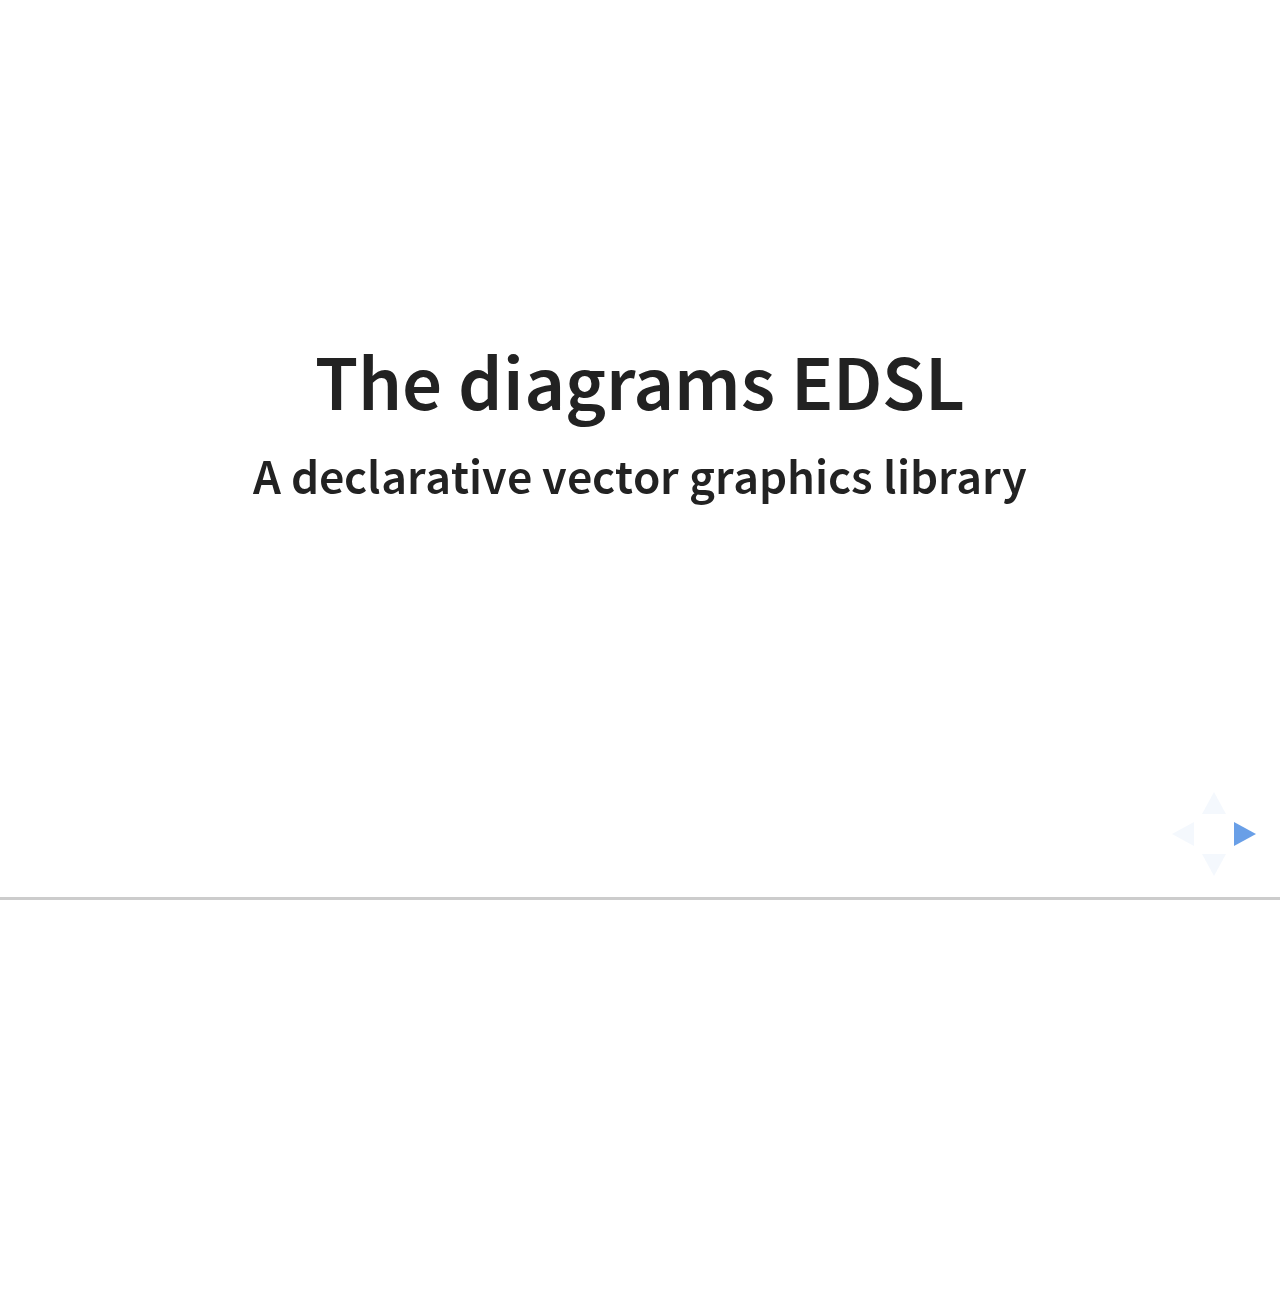
==== commit b60b7921: "minor fix" ====
--- a/index.html
+++ b/index.html
@@ -278,4 +278,4 @@
                                turtle) xs
     Delta d -&gt; local (incAngle (1+d)) (go turtle xs)
     _       -&gt; go turtle xs
-</code></pre></section><section><h2>Questions</h2><h3>?</h3><img width="600" src="./meetup/hilbert.svg"></section></section></div></div><script src="lib/js/head.min.js"></script><script src="js/reveal.js"></script><script>Reveal.initialize({ controls: true, progress: true, history: true, center: true, transition: 'slide', dependencies: [ { src: 'lib/js/classList.js', condition: function() { return !document.body.classList; } }, { src: 'plugin/markdown/marked.js', condition: function() { return !!document.querySelector( '[data-markdown]' ); } }, { src: 'plugin/markdown/markdown.js', condition: function() { return !!document.querySelector( '[data-markdown]' ); } }, { src: 'plugin/highlight/highlight.js', async: true, condition: function() { return !!document.querySelector( 'pre code' ); }, callback: function() { hljs.initHighlightingOnLoad(); } }, { src: 'plugin/zoom-js/zoom.js', async: true }, { src: 'plugin/notes/notes.js', async: true } ] });</script></body></html>+</code></pre></section></section><section><h2>Questions</h2><h3>?</h3><img width="600" src="./meetup/hilbert.svg"></section></div></div><script src="lib/js/head.min.js"></script><script src="js/reveal.js"></script><script>Reveal.initialize({ controls: true, progress: true, history: true, center: true, transition: 'slide', dependencies: [ { src: 'lib/js/classList.js', condition: function() { return !document.body.classList; } }, { src: 'plugin/markdown/marked.js', condition: function() { return !!document.querySelector( '[data-markdown]' ); } }, { src: 'plugin/markdown/markdown.js', condition: function() { return !!document.querySelector( '[data-markdown]' ); } }, { src: 'plugin/highlight/highlight.js', async: true, condition: function() { return !!document.querySelector( 'pre code' ); }, callback: function() { hljs.initHighlightingOnLoad(); } }, { src: 'plugin/zoom-js/zoom.js', async: true }, { src: 'plugin/notes/notes.js', async: true } ] });</script></body></html>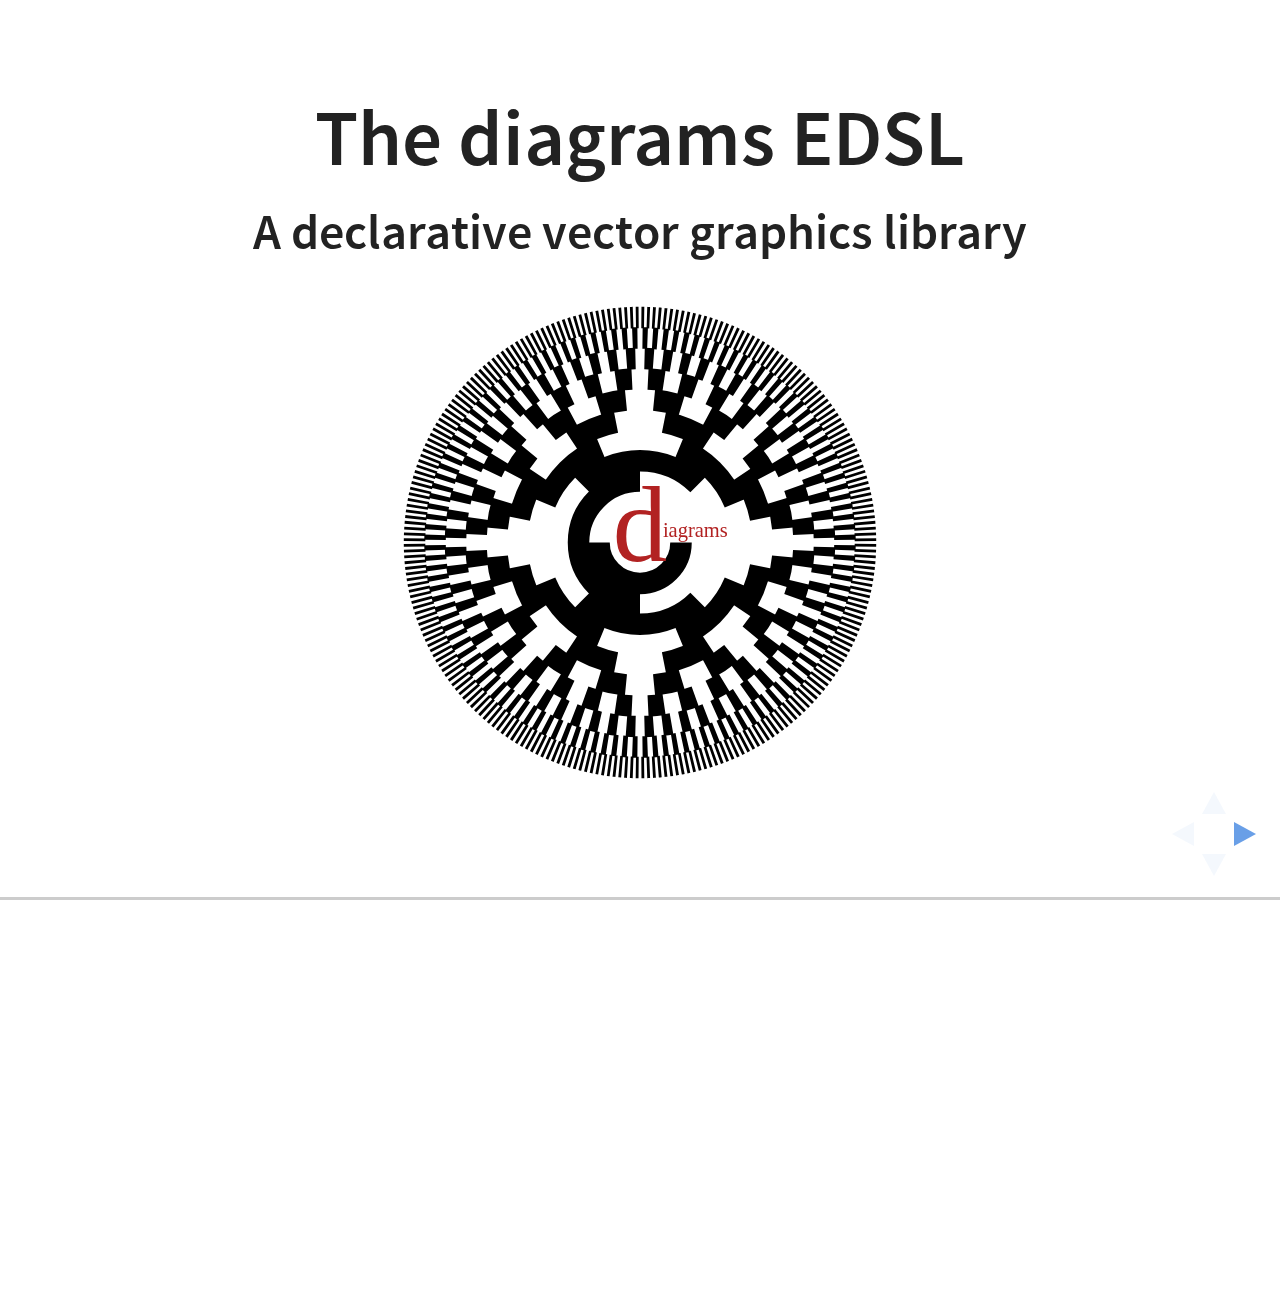
==== commit 27c6485b: "gray code" ====
--- a/index.html
+++ b/index.html
@@ -1,4 +1,4 @@
-<html><head><meta charset="utf-8"><title>Diagrams 1.3</title><meta content="yes" name="apple-mobile-web-app-capable"><meta content="black-translucent" name="apple-mobile-web-app-status-bar-style"><meta content="width=device-width, initial-scale=1.0, maximum-scale=1.0, user-scalable=no, minimal-ui" name="viewport"><link href="css/reveal.css" rel="stylesheet"><link href="css/theme/white.css" id="theme" rel="stylesheet"><link href="lib/css/github.css" rel="stylesheet"><script>var link = document.createElement( 'link' );link.rel = 'stylesheet';link.type = 'text/css';link.href = window.location.search.match( /print-pdf/gi ) ? 'css/print/pdf.css' : 'css/print/paper.css';document.getElementsByTagName( 'head' )[0].appendChild( link );</script></head><body><div class="reveal"><div class="slides"><section><h1>The diagrams EDSL</h1><h2>A declarative vector graphics library</h2></section><section><section><h2>The Asymptote vector graphics language</h2><pre><code data-trim="contenteditable" class="c">void aFunction(pair A, real s, int q, bool top=true)
+<html><head><meta charset="utf-8"><title>Diagrams 1.3</title><meta content="yes" name="apple-mobile-web-app-capable"><meta content="black-translucent" name="apple-mobile-web-app-status-bar-style"><meta content="width=device-width, initial-scale=1.0, maximum-scale=1.0, user-scalable=no, minimal-ui" name="viewport"><link href="css/reveal.css" rel="stylesheet"><link href="css/theme/white.css" id="theme" rel="stylesheet"><link href="lib/css/github.css" rel="stylesheet"><script>var link = document.createElement( 'link' );link.rel = 'stylesheet';link.type = 'text/css';link.href = window.location.search.match( /print-pdf/gi ) ? 'css/print/pdf.css' : 'css/print/paper.css';document.getElementsByTagName( 'head' )[0].appendChild( link );</script></head><body><div class="reveal"><div class="slides"><section><h1>The diagrams EDSL</h1><h2>A declarative vector graphics library</h2><img width="600" src="./meetup/gray.svg"></section><section><section><h2>The Asymptote vector graphics language</h2><pre><code data-trim="contenteditable" class="c">void aFunction(pair A, real s, int q, bool top=true)
 {
   pair B=A-(1,sqrt(2))*s/2;
   pair C=B+s;
@@ -22,11 +22,12 @@
               (s ||| s)
   where s = sierpinski (n-1)
 </code></pre><aside class="notes"><ul><li>change triangle to circle</li><li>remove centerX</li></ul></aside></section><section><h2>Sierpinski Triangle</h2><pre><code data-trim="contenteditable" class="haskell">sierpinski shape color alignment 1 = shape 1 # fc color
-sierpinski shape color alignment n =    s
+sierpinski shape color alignment n =
+                  s
                  ===
               (s ||| s) # alignment
   where s = sierpinski shape color alignment (n-1)
-</code></pre></section></section><section><section><h2>diagrams</h2><h3>Declarative domain-specific language for creating vector graphics</h3><ul><li><a href="http://projects.haskell.org/diagrams/">http://projects.haskell.org/diagrams/</a></li><li> diagrams-core</li><li>diagrams-lib</li><li>diagrams-svg, diagrams-rasterific, ...</li><li>cabal update &amp;&amp; cabal install diagrams</li></ul><aside class="notes"><ul><li>How many here have used diagrams?</li><li>website has tutorials, manual, gallery, blog, reference</li></ul></aside></section><section><img src="./meetup/website.png"></section><section><h2>5 Active Developers</h2><h3>67 Contributors</h3><ul><li>Chris Chalmers</li><li>Daniel Bergey</li><li>Jeffrey Rosenbluth</li><li>Ryan Yates</li><li>Brent Yorgey</li></ul><aside class="notes"><ul><li>The diagrams team</li><li>see blog post contributors list</li></ul></aside></section><section><h2>Diagrams 1.3 released</h2><h3>Projections</h3><img width="500" src="./meetup/projections.svg"><aside class="notes"><ul><li>plus lots more</li></ul></aside></section><section><h2>Diagrams 1.3</h2><h3>Path Intersections</h3><img width="600" src="./meetup/intersections.png"></section><section><h2>Diagrams 1.3</h2><h3>Grouping for Opacity</h3><img width="600" src="./meetup/group-opacity.png"></section><section><h2>Diagrams 1.3</h2><h3>New Backends</h3><ul><li>diagrams-pgf</li><li>diagrams-canvas</li><li>diagrams-html5</li></ul></section></section><section><section><h2>A Diagram</h2><img width="300" src="./meetup/firstDiagram.svg"><pre><code data-trim="contenteditable" class="haskell">{-# LANGUAGE NoMonomorphismRestriction #-}
+</code></pre></section></section><section><section><img src="./meetup/website.png"></section><section><h2>5 Active Developers</h2><h3>67 Contributors</h3><ul><li>Chris Chalmers</li><li>Daniel Bergey</li><li>Jeffrey Rosenbluth</li><li>Ryan Yates</li><li>Brent Yorgey</li></ul><aside class="notes"><ul><li>The diagrams team</li><li>see blog post contributors list</li></ul></aside></section><section><h2>Diagrams 1.3 released</h2><h3>Projections</h3><img width="500" src="./meetup/projections.svg"><aside class="notes"><ul><li>plus lots more</li></ul></aside></section><section><h2>Diagrams 1.3</h2><h3>Path Intersections</h3><img width="600" src="./meetup/intersections.png"></section><section><h2>Diagrams 1.3</h2><h3>Grouping for Opacity</h3><img width="600" src="./meetup/group-opacity.png"></section><section><h2>Diagrams 1.3</h2><h3>New Backends</h3><ul><li>diagrams-pgf</li><li>diagrams-canvas</li><li>diagrams-html5</li></ul></section></section><section><section><h2>A Diagram</h2><img width="300" src="./meetup/firstDiagram.svg"><pre><code data-trim="contenteditable" class="haskell">{-# LANGUAGE NoMonomorphismRestriction #-}
 
 import Diagrams.Prelude
 import Diagrams.Backend.SVG.CmdLine
@@ -173,31 +174,20 @@
 main = mainWith $ gif
 </code></pre></section><section><h2>A 3 Mirror Kaleidoscope</h2><img width="400" src="./meetup/kaleidoscope.gif"></section></section><section><section><h1>Design Challenge</h1><h2>What&#39;s so tricky about arrows?</h2></section><section><h2>The Arrow API</h2><h3>Desired Features</h3><ol><li>Arrow heads should not scale with the diagram.</li><li>Arrows should connect the same points before and after scaling.</li><li>Shafts can be any curve not just straight lines.</li><li>Arrow heads can be translucent.</li></ol></section><section><h2>The Arrow API</h2><img width="600" src="./meetup/arrows.svg"></section><section><h2>Arrow heads and tails</h2><img width="600" src="./meetup/arrowheads.svg"></section><section><h2>Scale Invariance</h2><h3>1. Arrow heads should not scale with the diagram</h3><img width="400" src="./meetup/arrows1.svg"><aside class="notes"><ul><li>Don&#39;t want head size to change</li><li>Non uniform scaling can cause a preceived rotation</li></ul></aside></section><section><h2>Scale Invariance</h2><h3>2. Arrows should connect the same points before and after scaling</h3><img width="500" src="./meetup/arrows2.svg"></section><section><h2>Shafts</h2><h3>3. Shafts can be any curve not just straight lines</h3><img width="600" src="./meetup/arrowshaft.svg"><aside class="notes"><ul><li>arc shaft</li></ul></aside></section><section><h2>Heads and Tails</h2><h3>4. Arrow heads can be translucent</h3><img width="600" src="./meetup/arrowopacity.svg"><aside class="notes"><ul><li>Head cannot overlap shaft</li></ul></aside></section><section><h2>Heads and Tails</h2><h3>Therefore we can&#39;t overlap the head and the shaft</h3><img width="600" src="./meetup/nojoint.svg"><aside class="notes"><ul><li>So the size of the joint depends on the line width</li><li>Line width is very flexible in diagrams and we don&#39;t know it  at the time the arrow is made.</li></ul></aside></section><section><h2>We have two related problems</h2><h3>Related because we need to know the final size of the diagram</h3><ol><li>How to scale arrows</li><li>Joint size depends on shaft width</li></ol></section><section><h2>Line Width and Arrow Length</h2><h3>Measurement Units</h3><ul><li>local - just like argument x to circle x, square x, etc</li><li>normalized - proportion of final diagram size, e.g 0.1 means 10%</li><li>output - e.g.pixels</li><li>global - for backwards compatibility</li></ul><aside class="notes"><ul><li>Unless type is local, we don&#39;t konw line width until it&#39;s too late</li></ul></aside></section><section><h2>The Diagram type</h2><h3>Overview</h3><ul><li>Diagrams are trees built from the leaves up.</li><li>Every time two diagrams are composed the combined envelope is cached.</li><li>Attributes like fill color and transforms like scale are stored as internal nodes.</li><li>The tree is compiled from the top down.</li></ul></section><section><h2>The Diagram type</h2><pre><code data-trim="contenteditable" class="haskell">type Diagram b = QDiagram b (V b) (N b) Any
 
-newtype QDiagram b v n m
-  = QD (DUALTree (DownAnnots v n)
-                 (UpAnnots b v n m)
-                  Annotation
-                 (QDiaLeaf b v n m) )
-  deriving Typeable
-
-data QDiaLeaf b v n m
-  = PrimLeaf (Prim b v n)
-  | DelayedLeaf (DownAnnots v n -&gt; n -&gt; n -&gt; QDiagram b v n m)
-  deriving Functor
-</code></pre></section><section><h2>The Diagram type</h2><pre><code data-trim="contenteditable" class="haskell">type UpAnnots b v n m = Deletable (Envelope v n)
+newtype QDiagram b v n m = QD (DUALTree (DownAnnots v n)
+                              (UpAnnots b v n m)
+                               Annotation
+                              (QDiaLeaf b v n m))
+
+data QDiaLeaf b v n m = PrimLeaf (Prim b v n)
+                      | DelayedLeaf (DownAnnots v n -&gt; n -&gt; n -&gt; QDiagram b v n m)
+
+type UpAnnots b v n m = Deletable (Envelope v n)
                     ::: Deletable (Trace v n)
                     ::: Deletable (SubMap b v n m)
-                    ::: Query v n m
-                    ::: ()
-
-type DownAnnots v n = (Transformation v n :+: Style v n)
-                  ::: Name
-                  ::: ()
-
-data Annotation
-  = Href String    -- ^ Hyperlink
-  | OpacityGroup Double
-  deriving Show
+                    ::: Query v n m ::: ()
+
+type DownAnnots v n = (Transformation v n :+: Style v n) ::: Name ::: ()
 </code></pre></section><section><h2>Simplified Diagram type</h2><pre><code data-trim="contenteditable" class="haskell">type Diagram = (Envelope, DiagramTree)
 
 data DiagramTree
@@ -208,29 +198,29 @@
 data QDiaLeaf
   = PrimLeaf
   | DelayedLeaf (Transformation -&gt; n -&gt; n -&gt; DiagramTree )
-</code></pre></section><section><h2>An Example</h2><h3>What needs to happen to render this arrow?</h3><img width="500" src="./meetup/arrowEx1.svg"><pre><code data-trim="contenteditable" class="haskell">-- pseudo-code
+</code></pre></section><section><h2>An Example</h2><h3>What needs to happen to render this arrow?</h3><img width="500" src="./meetup/arrowEx1.svg"><aside class="notes"><ul><li>Why cant we just apply scale</li><li>Need to know final stroke width for joint</li><li>Final size for stroke width and head length</li></ul></aside></section><section><h2>The Diagram tree</h2><img width="500" src="./meetup/diagramtree.svg"><pre><code data-trim="contenteditable" class="haskell">-- pseudo-code
 diagram = Trans (scale 500) (Concat [arrow, Concat [circle 1, square 2]])
-</code></pre><aside class="notes"><ul><li>Why cant we just apply scale</li><li>Need to know final stroke width for joint</li><li>Final size for stroke width and head length</li></ul></aside></section></section><section><section><h2>L-Systems</h2><h3>a.k.a. Lindenmayer Systems</h3><img width="500" src="./meetup/lsystem.png"></section><section><h2>L-System</h2><h3>A parallel rewriting system - formal grammar</h3><ul><li>Alphabet</li><li>Production rules</li><li>Initial axiom</li><li>Aristid Lindenmayer - 1968</li></ul></section><section><h2>L-Systems</h2><h3>Example - Sierpinski tirangle</h3><ul><li>Axiom: FX</li><li>Rule 1: F &gt;&gt; Z</li><li>Rule 2: X &gt;&gt; +FY-FX-FY+</li><li>Rule 3: Y &gt;&gt; -FX+FY+FX-</li></ul></section><section><h2>L-Systems</h2><h3>Sierpinski triangle</h3><img width="600" src="./meetup/LSystem_sierpinskiEx.svg"><pre><code data-trim="contenteditable" class="haskell">--   &lt;&lt;diagrams/src_Diagrams_TwoD_Path_LSystem_sierpinskiEx.svg#diagram=sierpinskiEx&amp;height=400&gt;&gt;
-sierpinski :: RealFloat n =&gt; Int -&gt; TurtleState n
+</code></pre></section></section><section><section><h2>L-Systems</h2><h3>a.k.a. Lindenmayer Systems</h3><img width="500" src="./meetup/lsystem.png"></section><section><h2>L-System</h2><h3>A parallel rewriting system - formal grammar</h3><ul><li>Alphabet</li><li>Production rules</li><li>Initial axiom</li><li>Aristid Lindenmayer - 1968</li></ul></section><section><h2>L-Systems</h2><h3>Example - Sierpinski tirangle</h3><ul><li>Axiom: FX</li><li>Rule 1: F &gt;&gt; Z</li><li>Rule 2: X &gt;&gt; +FY-FX-FY+</li><li>Rule 3: Y &gt;&gt; -FX+FY+FX-</li></ul></section><section><h2>L-Systems</h2><h3>Sierpinski triangle</h3><img width="400" src="./meetup/LSystem_sierpinskiEx.svg"><pre><code data-trim="contenteditable" class="haskell">sierpinski :: RealFloat n =&gt; Int -&gt; TurtleState n
 sierpinski n = lSystem n (60 @@ deg) (symbols &quot;FX&quot;) rules
   where
   rules = M.fromList [ rule &#39;F&#39; &quot;Z&quot;
                      , rule &#39;X&#39; &quot;+FY-FX-FY+&quot;
-</code></pre></section><section><h2>L-Systems</h2><h3>Hexagonal Gosper curve</h3><img width="600" src="./meetup/LSystem_hexGosperEx.svg"><pre><code data-trim="contenteditable" class="haskell">--   &lt;&lt;diagrams/src_Diagrams_TwoD_Path_LSystem_hexGosperEx.svg#diagram=hexGosperEx&amp;height=400&gt;&gt;
-hexGosper :: RealFloat n =&gt; Int -&gt; TurtleState n
+                     , rule &#39;Y&#39; &quot;-FX+FY+FX-&quot; ]
+</code></pre></section><section><h2>L-Systems</h2><h3>Hexagonal Gosper curve</h3><img width="400" src="./meetup/LSystem_hexGosperEx.svg"><pre><code data-trim="contenteditable" class="haskell">hexGosper :: RealFloat n =&gt; Int -&gt; TurtleState n
 hexGosper n = lSystem n (60 @@ deg) (symbols &quot;FX&quot;) hex
   where
   hex = M.fromList [ rule &#39;F&#39; &quot;Z&quot;
                    , rule &#39;X&#39; &quot;FX+FY++FY-FX--FXFX-FY+&quot;
-</code></pre></section><section><h2>L-Systems</h2><h3>A tree</h3><img width="400" src="./meetup/LSystem_tree3Ex.svg"><pre><code data-trim="contenteditable" class="haskell">--   &lt;&lt;diagrams/src_Diagrams_TwoD_Path_LSystem_tree3Ex.svg#diagram=tree3Ex&amp;height=400&gt;&gt;
-tree3 :: RealFloat n =&gt; Int -&gt; TurtleState n
+                   , rule &#39;Y&#39; &quot;-FX+FYFY++FY+FX--FX-FY&quot; ]
+</code></pre></section><section><h2>L-Systems</h2><h3>A tree</h3><img width="300" src="./meetup/LSystem_tree3Ex.svg"><pre><code data-trim="contenteditable" class="haskell">tree3 :: RealFloat n =&gt; Int -&gt; TurtleState n
 tree3 n = lSystem n (1/16 @@ turn) (symbols &quot;F&quot;) tree
   where
-</code></pre></section><section><h2>L-Systems</h2><h3>Another tree</h3><img width="400" src="./meetup/LSystem_tree4Ex.svg"><pre><code data-trim="contenteditable" class="haskell">--   &lt;&lt;diagrams/src_Diagrams_TwoD_Path_LSystem_tree4Ex.svg#diagram=tree4Ex&amp;height=400&gt;&gt;
-tree4 :: RealFloat n =&gt; Int -&gt; TurtleState n
+  tree  = M.fromList [rule &#39;F&#39; &quot;FF-[-&gt;F+&gt;F+&gt;F]+[+&gt;F-&gt;F-&gt;F]&quot;]
+</code></pre></section><section><h2>L-Systems</h2><h3>Another tree</h3><img width="200" src="./meetup/LSystem_tree4Ex.svg"><pre><code data-trim="contenteditable" class="haskell">tree4 :: RealFloat n =&gt; Int -&gt; TurtleState n
 tree4 n = lSystem n (1/18 @@ turn) (symbols &quot;X&quot;) tree
   where
   tree  = M.fromList [ rule &#39;X&#39; &quot;F&gt;&gt;[+X]F&gt;&gt;[-X]+X&quot;
+                     , rule &#39;F&#39; &quot;FF&quot;]
 </code></pre></section><section><h2>L-Systems</h2><h3>The Language</h3><pre><code data-trim="contenteditable" class="haskell">data Symbol n
   = F        -- &#39;F&#39;
   | G        -- &#39;f&#39;
